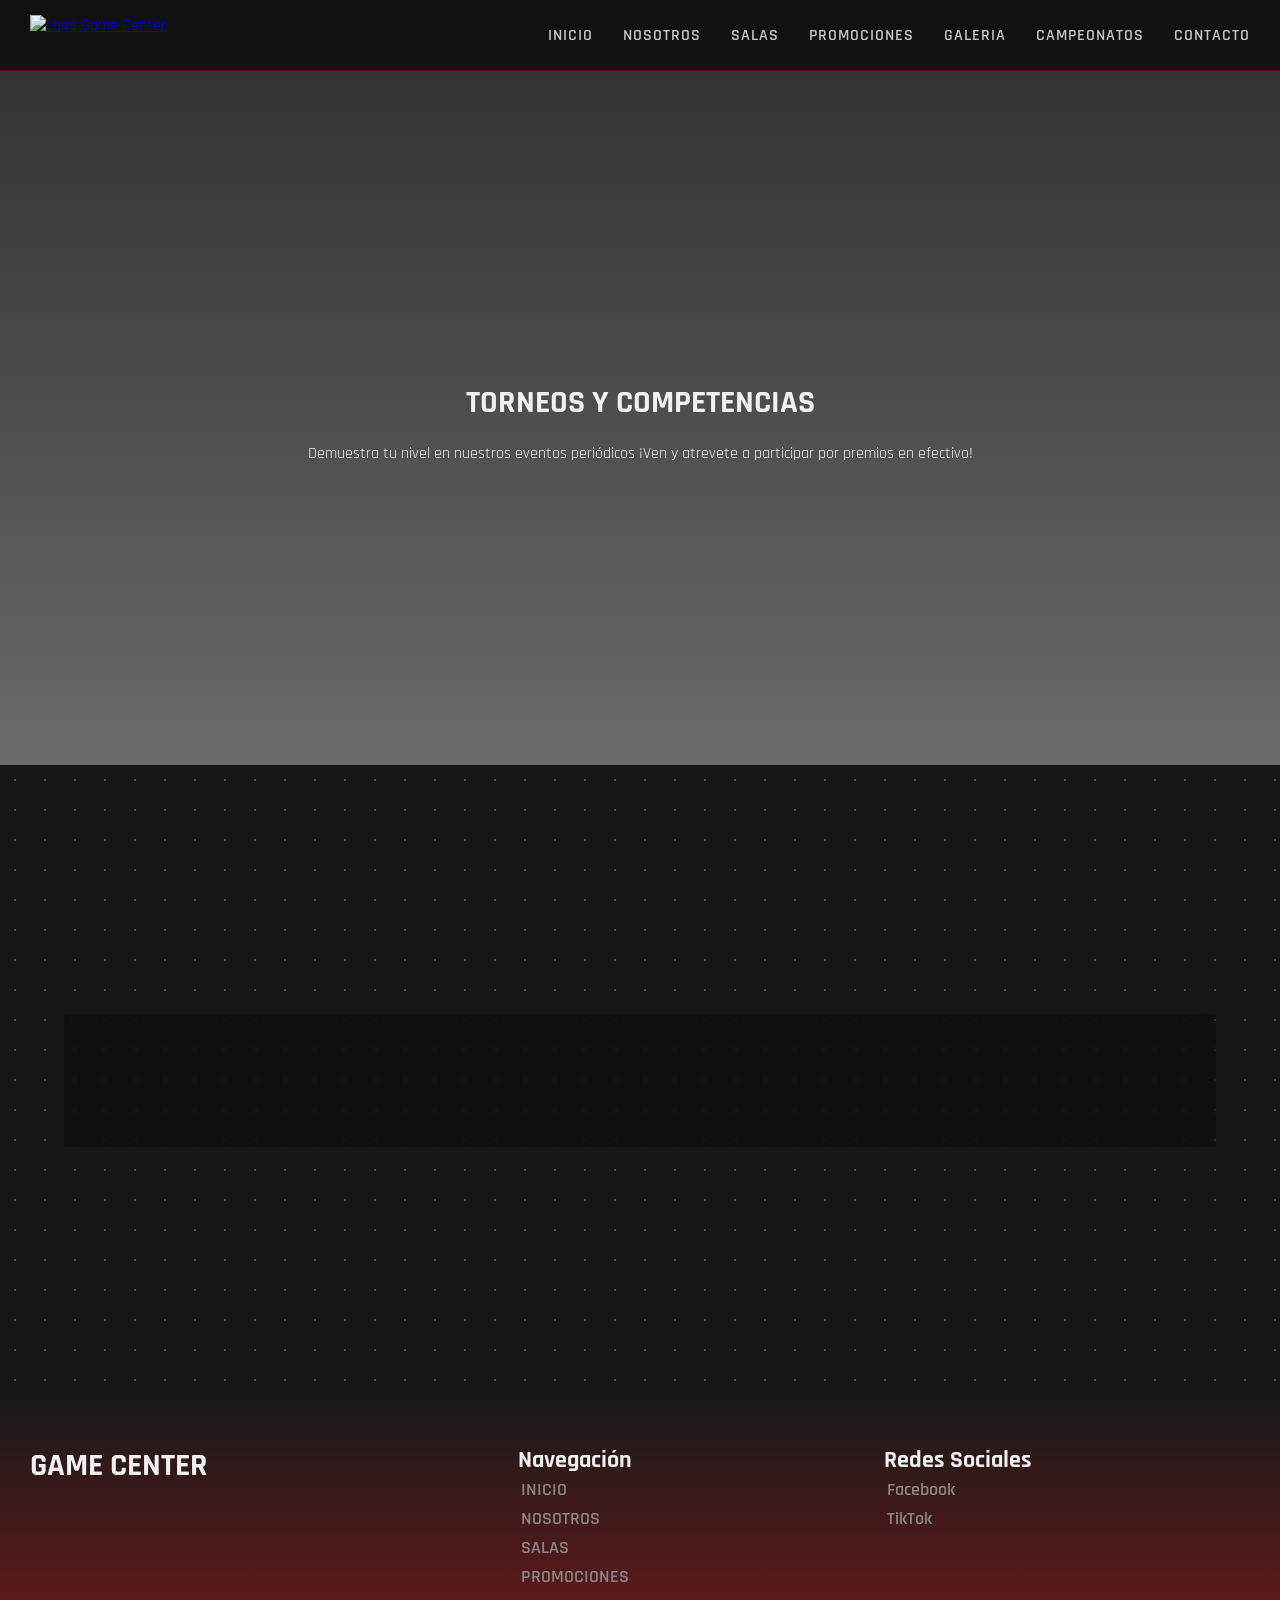
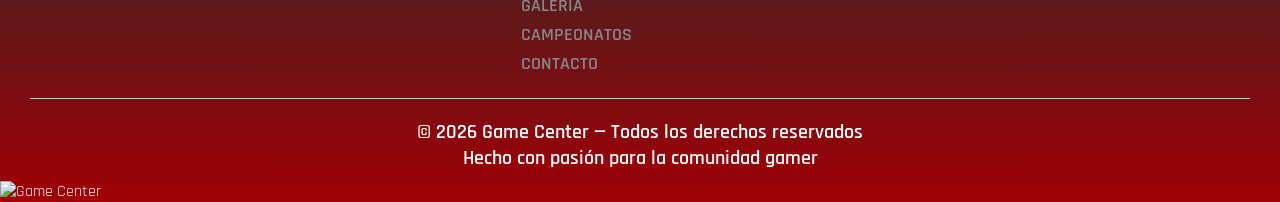
==== campeonatos.html @ 83f43927 "agregar contenido a las paginas html y ajustar estilos css" ====
<!DOCTYPE html>
<html lang="en">
<head>
    <meta charset="UTF-8">
    <meta name="viewport" content="width=device-width, initial-scale=1.0">
    <title>Campeonatos - Game Center</title>
    <link rel="stylesheet" href="assets/css/main.css">
</head>
<body>
    <header class="nav">
      <div class="nav_contenedor">
        <div class="nav_izquierda">
          <a href="/"
            ><img src="./images/svgs/logo.svg" alt="Logo Game Center"
          /></a>
        </div>
        <nav class="nav_derecha">
          <ul class="nav_contenedor_rutas">
            <li><a href="index.html">INICIO</a></li>
            <li><a href="nosotros.html">NOSOTROS</a></li>
            <li><a href="salas.html">SALAS</a></li>
            <li><a href="promociones.html">PROMOCIONES</a></li>
            <li><a href="galeria.html">GALERIA</a></li>
            <li><a href="campeonatos.html">CAMPEONATOS</a></li>
            <li><a href="contacto.html">CONTACTO</a></li>
          </ul>
        </nav>
      </div>
    </header>

    <main class="hero_1">
        <div class="hero_1_text">
            <h1>TORNEOS Y COMPETENCIAS</h1>
            <p>
              Demuestra tu nivel en nuestros eventos periódicos ¡Ven y atrevete a participar por premios en efectivo! 
            </p>
        </div>
    </main>

     <section class="hero_3">
      <div class="h3_container">
        <div class="h3_der">
          <div class="h3_der_text">
            <h1>PRÓXIMOS EVENTOS</h1>
            <span>Mantente atento a nuestras redes sociales en <strong>TikTok y Facebook</strong> para las fechas de inscripción de los torneos que se realizarán en el local o donde este participando Game Center</span>
          </div>
        </div>
      </div>
    </section>

    <!-- ═══════════ FOOTER ═══════════ -->
    <footer class="footer">
      <div class="footer_container">
        <div class="footer_top">
          <div class="footer_brand">
            <h1>GAME CENTER</h1>
            <p></p>
          </div>

          <div class="footer_nav">
            <h2>Navegación</h2>
            <div class="f_nav_rutas">
              <a href="index.html">INICIO</a>  
              <a href="nosotros.html">NOSOTROS</a>
              <a href="salas.html">SALAS</a>
              <a href="promociones.html">PROMOCIONES</a>
              <a href="galeria.html">GALERIA</a>
              <a href="campeonatos.html">CAMPEONATOS</a>
              <a href="contacto.html">CONTACTO</a>
            </div>
          </div>

          <div class="footer_social">
            <h2>Redes Sociales</h2>
            <div class="social_links">
              <a href="https://www.facebook.com/share/1PWC5sHtrt/">Facebook</a>
              <a href="https://www.tiktok.com/@gamecenterchiclayo?_r=1&_t=ZS-96dxiSJsdGP">TikTok</a>
            </div>
          </div>
        </div>

        <div class="footer_bottom">
          <p>&copy; 2026 Game Center — Todos los derechos reservados</p>
          <p>Hecho con pasión para la comunidad gamer</p>
        </div>
      </div>
      <div class="brand">
        <img src="./images/svgs/gamecenter.svg" alt="Game Center" />
      </div>
    </footer>
</body>
</html>
---- assets/css/main.css ----
@import url("https://fonts.googleapis.com/css2?family=Bebas+Neue&family=Orbitron:wght@400..900&family=Rajdhani:wght@300;400;500;600;700&display=swap");

*,
*::before,
*::after {
  margin: 0;
  padding: 0;
  box-sizing: border-box;
  font-family: "Rajdhani", sans-serif;
}

html {
  scroll-behavior: smooth !important;
}

:root {
  --red: #e8000a;
  --red-dark: #a00006;
  --red-glow: rgba(232, 0, 10, 0.55);
  --red-tint: rgba(232, 0, 10, 0.08);
  --red-border: rgba(232, 0, 10, 0.35);

  --black: #080808;
  --black-2: #0f0f0f;
  --black-3: #161616;
  --black-4: #1e1e1e;

  --gray: #282828;
  --gray-2: #3a3a3a;
  --gray-3: #505050;

  --white: #f0f0f0;
  --white-2: #c8c8c8;
  --text-muted: #888888;
  --text-dim: #555555;
}

body {
  background-image: url(../../images/bg_v1.png);
  color: var(--white);
}

.nav {
  width: 100%;
  position: fixed;
  top: 0;
  left: 0;
  z-index: 100;
  border-bottom: solid 1px var(--red-border);
  background: rgba(8, 8, 8, 0.75);
  backdrop-filter: blur(12px);
  display: flex;
  justify-content: center;

  .nav_contenedor {
    width: 100%;
    max-width: 1300px;
    margin: 0 30px;
    padding: 15px 0;
    display: flex;
    justify-content: space-between;
    align-items: center;

    .nav_izquierda {
      display: flex;
      align-items: center;
      img {
        height: 40px;
        width: auto;
        display: block;
      }
    }

    .nav_derecha {
      .nav_contenedor_rutas {
        display: flex;
        gap: 30px;
        margin: 0;
        padding: 0;
        list-style: none;

        a {
          text-decoration: none;
          color: var(--white-2);
          font-size: 16px;
          font-weight: 600;
          letter-spacing: 1px;
          position: relative;
          padding: 5px 0;
          transition: color 0.3s ease;

          &::after {
            content: "";
            position: absolute;
            bottom: 0;
            left: 0;
            height: 2px;
            background-color: var(--red);
            width: 100%;
            transform: scaleX(0);
            transform-origin: right center;
            transition: transform 0.3s ease;
          }

          &:hover,
          &:focus {
            color: var(--white);
            &::after {
              transform: scaleX(1);
              transform-origin: left center;
            }
          }
        }
      }
    }
  }
}

.footer {
  width: 100%;
  background: linear-gradient(
    180deg,
    rgba(0, 0, 0, 0.9) 0%,
    rgba(74, 0, 2, 0.9) 50%,
    rgb(160, 0, 6) 100%
  );
  position: relative;

  .footer_container {
    padding: 30px;
    margin: 0;
    position: relative;
    z-index: 5;

    .footer_top {
      display: flex;
      margin-bottom: 20px;
      margin-top: 20px;

      .footer_brand {
        width: 40%;
      }
      .footer_nav {
        width: 30%;
        .f_nav_rutas {
          display: flex;
          flex-direction: column;
        }
        .f_nav_rutas a {
          text-decoration: none;
          color: var(--text-muted);
          font-size: 18px;
          font-weight: 600;
          transition: color 0.2s ease;
          margin: 3px;
        }
        .f_nav_rutas a:hover {
          color: var(--white-2);
        }
      }

      .footer_social {
        width: 30%;
        .social_links {
          display: flex;
          flex-direction: column;
        }
        .social_links a {
          text-decoration: none;
          color: var(--text-muted);
          font-size: 18px;
          font-weight: 600;
          transition: color 0.2s ease;
          margin: 3px;
        }
        .social_links a:hover {
          color: var(--white-2);
        }
      }
    }

    .footer_bottom {
      border-top: solid 1px var(--white-2);
      padding-top: 20px;
      text-align: center;
      font-weight: 600;
      font-size: 20px;
      color: #ffffff;
    }
  }
  .brand {
    width: 100%;
    overflow: hidden;
    position: relative;
    z-index: 1;
    margin-top: -20px;

    img {
      width: 100%;
      height: auto;
      display: block;
    }
  }
}

.hero_1 {
  height: 85vh;
  width: 100%;
  background-image: url(../../images/fondo_v1.webp);
  background-size: cover;
  background-repeat: no-repeat;
  background-position: center;
  position: relative;
  display: flex;
  justify-content: center;
  align-items: center;
  padding-top: 80px;

  .hero_1_text {
    width: 100%;
    max-width: 850px;
    padding: 0 24px;
    display: flex;
    flex-direction: column;
    justify-content: center;
    align-items: center;
    text-align: center;
    gap: 20px;

    .h_t_intro {
      font-family: "Orbitron", sans-serif;
      font-size: 3.8rem;
      color: var(--white);
      margin: 0;
      text-transform: uppercase;
      font-weight: 900;
      letter-spacing: -1px;
      line-height: 1.1;
      text-shadow: 0 0 20px var(--red-glow);
    }

    .h_sub_intro {
      font-size: 1.35rem;
      color: var(--white-2);
      max-width: 680px;
      line-height: 1.6;
      font-weight: 400;
    }
  }
}

.hero_1::after {
  content: "";
  position: absolute;
  top: 0;
  left: 0;
  width: 100%;
  height: 100%;
  background: linear-gradient(
    180deg,
    rgba(8, 8, 8, 0.85) 0%,
    rgba(8, 8, 8, 0.7) 60%,
    rgba(8, 8, 8, 0.6) 100%
  );
  z-index: 1;
}

.hero_1 > * {
  position: relative;
  z-index: 2;
}

.hero_2 {
  height: 15vh;
  min-height: 100px;
  overflow: hidden;
  background-color: var(--black-2);
  display: flex;
  align-items: center;

  .h_2_carrusel {
    overflow: hidden;
    width: 100%;
    position: relative;
    display: flex;
    .carrusel_track {
      display: flex;
      align-items: center;
      width: max-content;
      gap: 60px;
      padding-right: 60px;
      animation: carruselInfinito 15s linear infinite;
    }
    img {
      height: 80px;
      width: auto;
      display: block;
    }

    .carrusel_texto {
      font-family: "Orbitron", sans-serif;
      font-size: 1.8rem;
      font-weight: 900;
      color: var(--white);
      letter-spacing: 2px;
      text-shadow: 0 0 10px rgba(255, 255, 255, 0.2);
    }
  }
}
/* ═══════════ ANIMACIÓN DEL BUCLE ═══════════ */
@keyframes carruselInfinito {
  0% {
    transform: translateX(0);
  }
  100% {
    transform: translateX(-50%);
  }
}

.hero_3 {
  height: 70vh;
  background-color: var(--black-3);
  background-image: radial-gradient(var(--gray-3) 1px, transparent 1px);
  background-size: 30px 30px;
  position: relative;
  overflow: hidden;
  display: flex;
  align-items: center;
  justify-content: center;
  .h3_container {
    border-radius: 15px;
    background-color: rgba(0, 0, 0, 0.3);
    backdrop-filter: blur(2px);
    width: 90%;
    margin: 20px;
    display: flex;
    padding: 15px;
    gap: 35px;
    transition: all .35s ease;
    .h3_izq {
      display: flex;
      width: 65%;
      align-items: center;
    }
    .h3_izq img {
      width: 100%;
      height: auto;
      display: block;
      border-radius: 15px;
    }
    
    .h3_der {
      display: flex;
      width: 70%;
      text-align: start;
      align-items: center;
      justify-content: center;
    }
    .h3_der h1 {
      font-size: 2.5em;
    }
    .h3_der span {
      font-size: 1.25em;
    }
  }
  .h3_container:hover {
    box-shadow:
      0 0 15px var(--red-glow),
      0 0 35px rgba(232, 0, 10, 0.25),
      0 10px 30px rgba(0, 0, 0, 0.45);

    transform: translateY(-4px);
    transition: all 0.35s ease;
  }
}
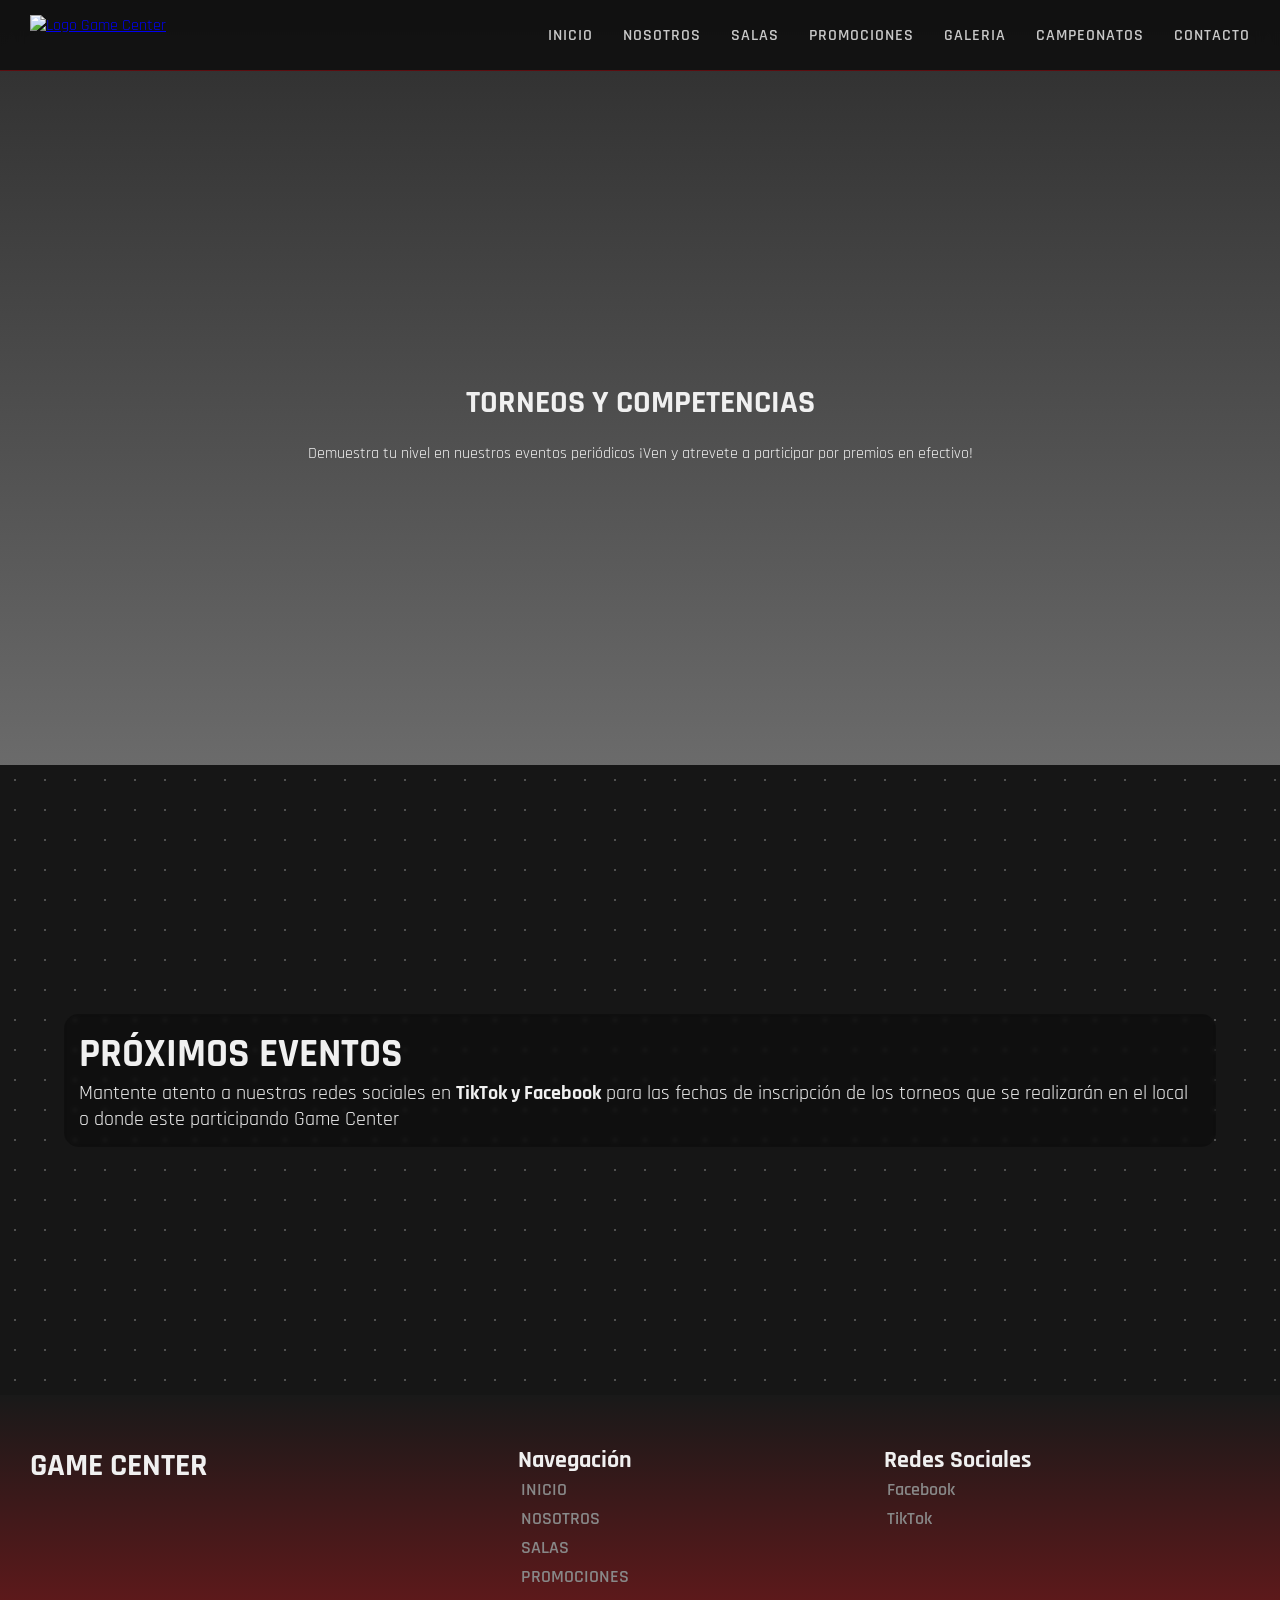
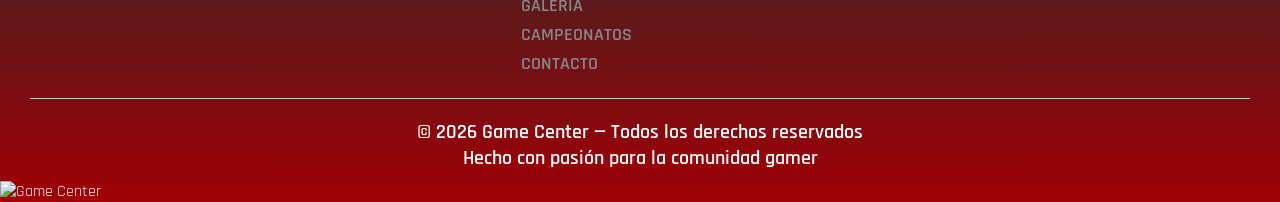
==== commit 119768fb: "implementación de menú responsive y agregar información en contacto.html" ====
--- a/campeonatos.html
+++ b/campeonatos.html
@@ -1,10 +1,13 @@
 <!DOCTYPE html>
 <html lang="en">
 <head>
-    <meta charset="UTF-8">
-    <meta name="viewport" content="width=device-width, initial-scale=1.0">
-    <title>Campeonatos - Game Center</title>
-    <link rel="stylesheet" href="assets/css/main.css">
+    <meta charset="UTF-8" />
+    <meta name="viewport" content="width=device-width, initial-scale=1.0" />
+    <link rel="stylesheet" href="./assets/css/main.css" />
+    <script src="assets/css/agrupamiento.js" defer></script>
+    <title>Campeonatos - GameCenter</title>
+    <link rel="stylesheet" href="https://cdnjs.cloudflare.com/ajax/libs/font-awesome/6.5.2/css/all.min.css">
+
 </head>
 <body>
     <header class="nav">
@@ -15,6 +18,9 @@
           /></a>
         </div>
         <nav class="nav_derecha">
+          <div class="menu_toggle">
+            <i class="fa-solid fa-bars"></i>
+          </div>
           <ul class="nav_contenedor_rutas">
             <li><a href="index.html">INICIO</a></li>
             <li><a href="nosotros.html">NOSOTROS</a></li>
--- a/assets/css/main.css
+++ b/assets/css/main.css
@@ -318,13 +318,12 @@
 }
 
 .hero_3 {
-  height: 70vh;
+  height: auto;
   background-color: var(--black-3);
   background-image: radial-gradient(var(--gray-3) 1px, transparent 1px);
   background-size: 30px 30px;
   position: relative;
   overflow: hidden;
-  display: flex;
   align-items: center;
   justify-content: center;
   .h3_container {
@@ -351,7 +350,7 @@
     
     .h3_der {
       display: flex;
-      width: 70%;
+      width: 45%;
       text-align: start;
       align-items: center;
       justify-content: center;
@@ -373,3 +372,252 @@
     transition: all 0.35s ease;
   }
 }
+
+
+/* ═══════════ RESPONSIVIDAD ═══════════ */
+
+/* BOTON HAMBURGUESA */
+.menu_toggle {
+  display: none;
+  font-size: 2rem;
+  cursor: pointer;
+  color: white;
+}
+
+/* RESPONSIVE NAVBAR */
+@media (max-width: 768px) {
+
+  .menu_toggle {
+    display: block;
+  }
+
+  .nav .nav_contenedor {
+    flex-direction: row;
+    align-items: center;
+    justify-content: space-between;
+    margin: 0 16px;
+    padding: 12px 0;
+  }
+
+  .nav .nav_contenedor .nav_derecha {
+    position: relative;
+  }
+
+  .nav .nav_contenedor .nav_derecha .nav_contenedor_rutas {
+    position: absolute;
+    top: 60px;
+    right: 0;
+
+    background-color: #111;
+
+    flex-direction: column;
+    align-items: flex-start;
+
+    width: 220px;
+
+    padding: 20px;
+
+    border-radius: 10px;
+
+    box-shadow: 0 0 15px rgba(0,0,0,.4);
+
+    display: none !important;
+
+    z-index: 999;
+  }
+
+  .nav .nav_contenedor .nav_derecha .nav_contenedor_rutas.active {
+    display: flex !important;
+  }
+
+  .nav .nav_contenedor .nav_derecha .nav_contenedor_rutas li {
+    list-style: none;
+    width: 100%;
+  }
+
+  .nav .nav_contenedor .nav_derecha .nav_contenedor_rutas a {
+    width: 100%;
+    display: block;
+    padding: 10px 0;
+  }
+}
+
+/* HERO 1 */
+.hero_1 {
+  @media (max-width: 768px) {
+    height: auto;
+    min-height: 65vh;
+    padding: 140px 20px 60px;
+  }
+
+  @media (max-width: 480px) {
+    padding: 130px 16px 50px;
+  }
+}
+
+.hero_1 .hero_1_text {
+  word-break: break-word;
+  overflow-wrap: break-word;
+}
+
+.hero_1 .hero_1_text .h_t_intro {
+  @media (max-width: 1024px) {
+    font-size: 3rem;
+  }
+
+  @media (max-width: 768px) {
+    font-size: 2.2rem;
+    letter-spacing: 0;
+  }
+
+  @media (max-width: 480px) {
+    font-size: 1.75rem;
+    line-height: 1.15;
+  }
+}
+
+.hero_1 .hero_1_text .h_sub_intro {
+  @media (max-width: 768px) {
+    font-size: 1.1rem;
+  }
+
+  @media (max-width: 480px) {
+    font-size: 0.95rem;
+  }
+}
+
+/* HERO 2 */
+@media (max-width: 480px) {
+  .hero_2 {
+    height: 55px;
+  }
+
+  .hero_2 .h_2_carrusel img {
+    height: 50px;
+  }
+
+  .hero_2 .h_2_carrusel .carrusel_texto {
+    font-size: 1.2rem;
+  }
+}
+
+/* HERO 3 */
+.hero_3 {
+  min-height: 70vh;
+  height: auto;
+  overflow: visible;
+  overflow-x: hidden;
+
+  display: flex;
+  flex-direction: column;
+  align-items: center;
+
+  padding: 60px 0;
+}
+
+.hero_3 .h3_container {
+  box-sizing: border-box;
+
+  display: flex;
+  gap: 35px;
+
+  width: 90%;
+}
+
+@media (max-width: 1024px) {
+  .hero_3 .h3_container {
+    width: 95%;
+    gap: 24px;
+  }
+}
+
+@media (max-width: 768px) {
+  .hero_3 .h3_container {
+    flex-direction: column;
+
+    width: calc(100% - 32px);
+
+    margin: 16px;
+
+    padding: 14px;
+  }
+}
+
+@media (max-width: 480px) {
+  .hero_3 .h3_container {
+    width: calc(100% - 24px);
+
+    margin: 12px;
+
+    padding: 12px;
+
+    gap: 12px;
+  }
+}
+
+.hero_3 .h3_izq,
+.hero_3 .h3_der {
+  flex: 1;
+}
+
+@media (max-width: 768px) {
+  .hero_3 .h3_izq,
+  .hero_3 .h3_der {
+    width: 100%;
+  }
+
+  .hero_3 .h3_der {
+    text-align: center;
+  }
+}
+
+.hero_3 .h3_der h1 {
+  @media (max-width: 1024px) {
+    font-size: 2rem;
+  }
+
+  @media (max-width: 768px) {
+    font-size: 1.8rem;
+  }
+
+  @media (max-width: 480px) {
+    font-size: 1.4rem;
+    line-height: 1.2;
+  }
+}
+
+.hero_3 .h3_der span {
+  @media (max-width: 480px) {
+    font-size: 0.95rem;
+  }
+}
+
+/* FOOTER */
+@media (max-width: 480px) {
+  .footer .footer_container {
+    padding: 20px 16px;
+  }
+}
+
+@media (max-width: 768px) {
+  .footer .footer_container .footer_top {
+    flex-direction: column;
+    gap: 20px;
+  }
+
+  .footer .footer_container .footer_top .footer_brand,
+  .footer .footer_container .footer_top .footer_nav,
+  .footer .footer_container .footer_top .footer_social {
+    width: 100%;
+  }
+
+  .footer .footer_container .footer_bottom {
+    font-size: 16px;
+  }
+}
+
+@media (max-width: 480px) {
+  .footer .footer_container .footer_bottom {
+    font-size: 13px;
+  }
+}
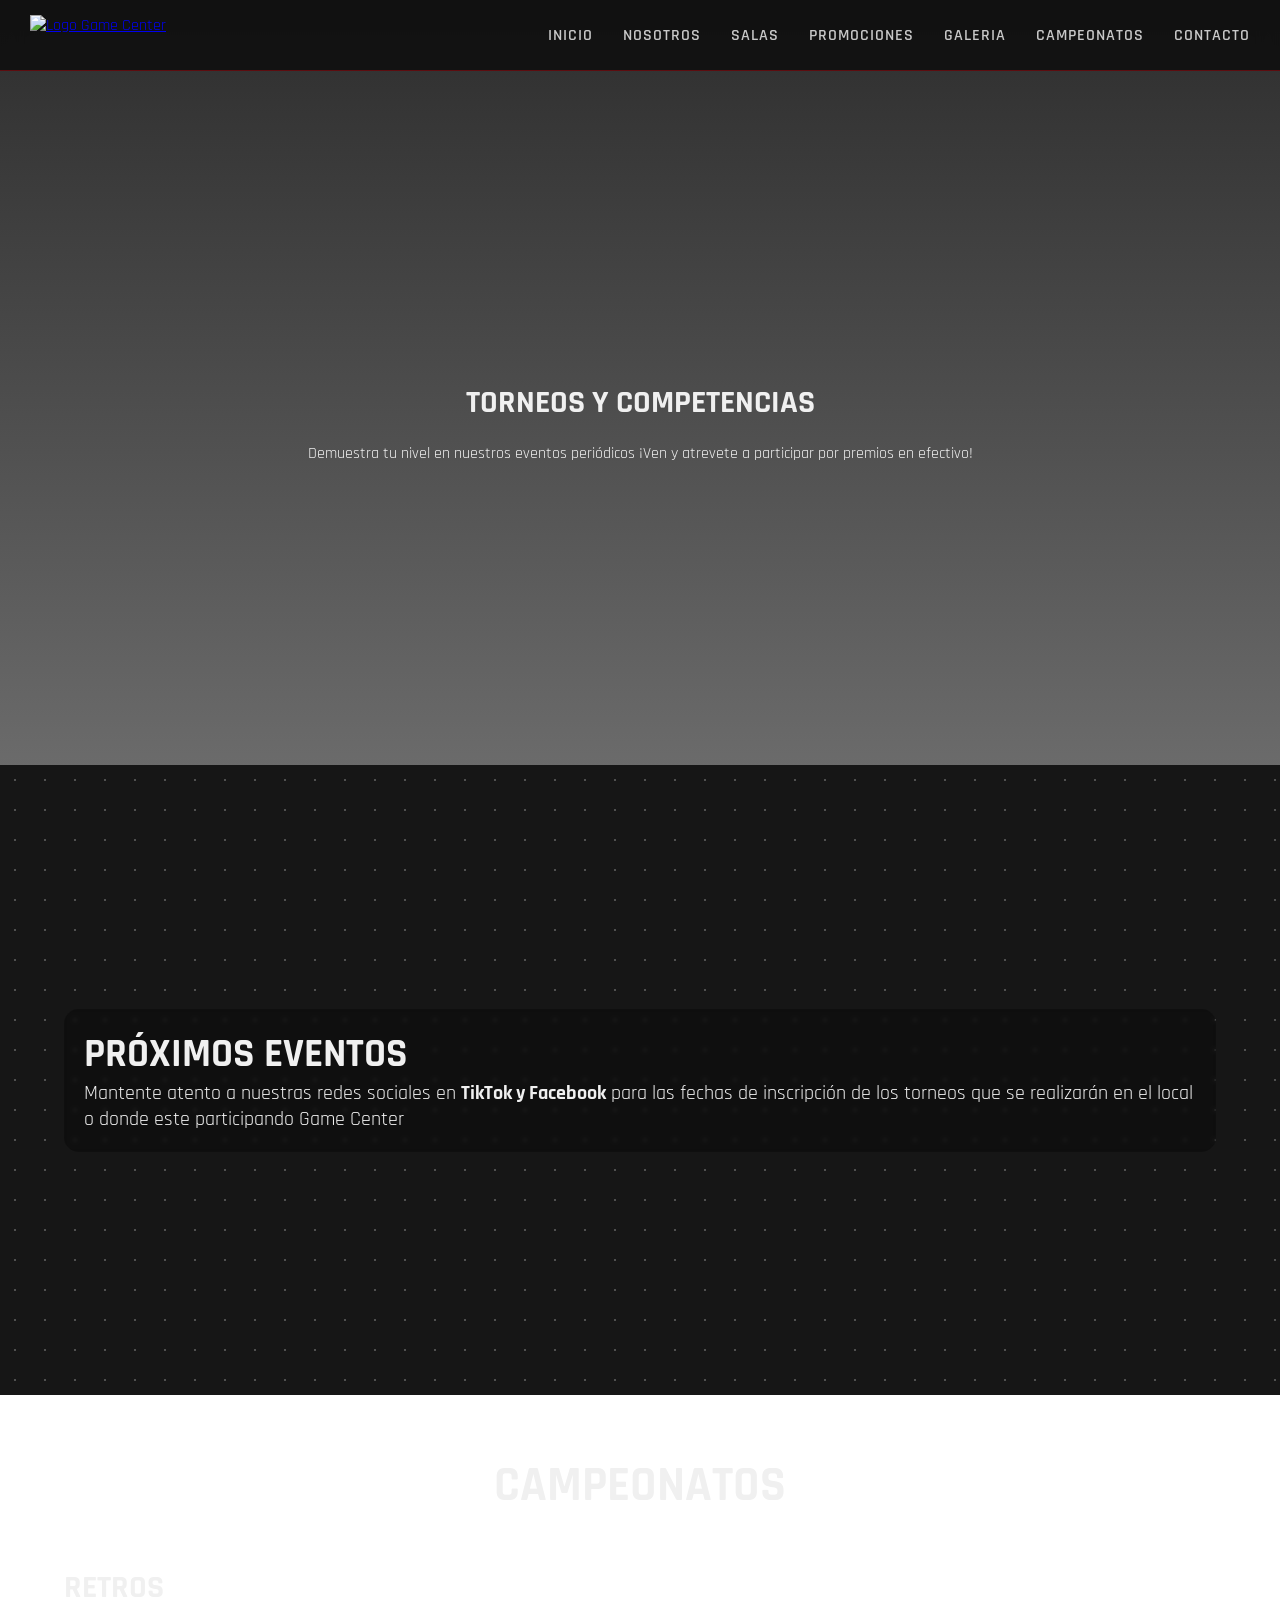
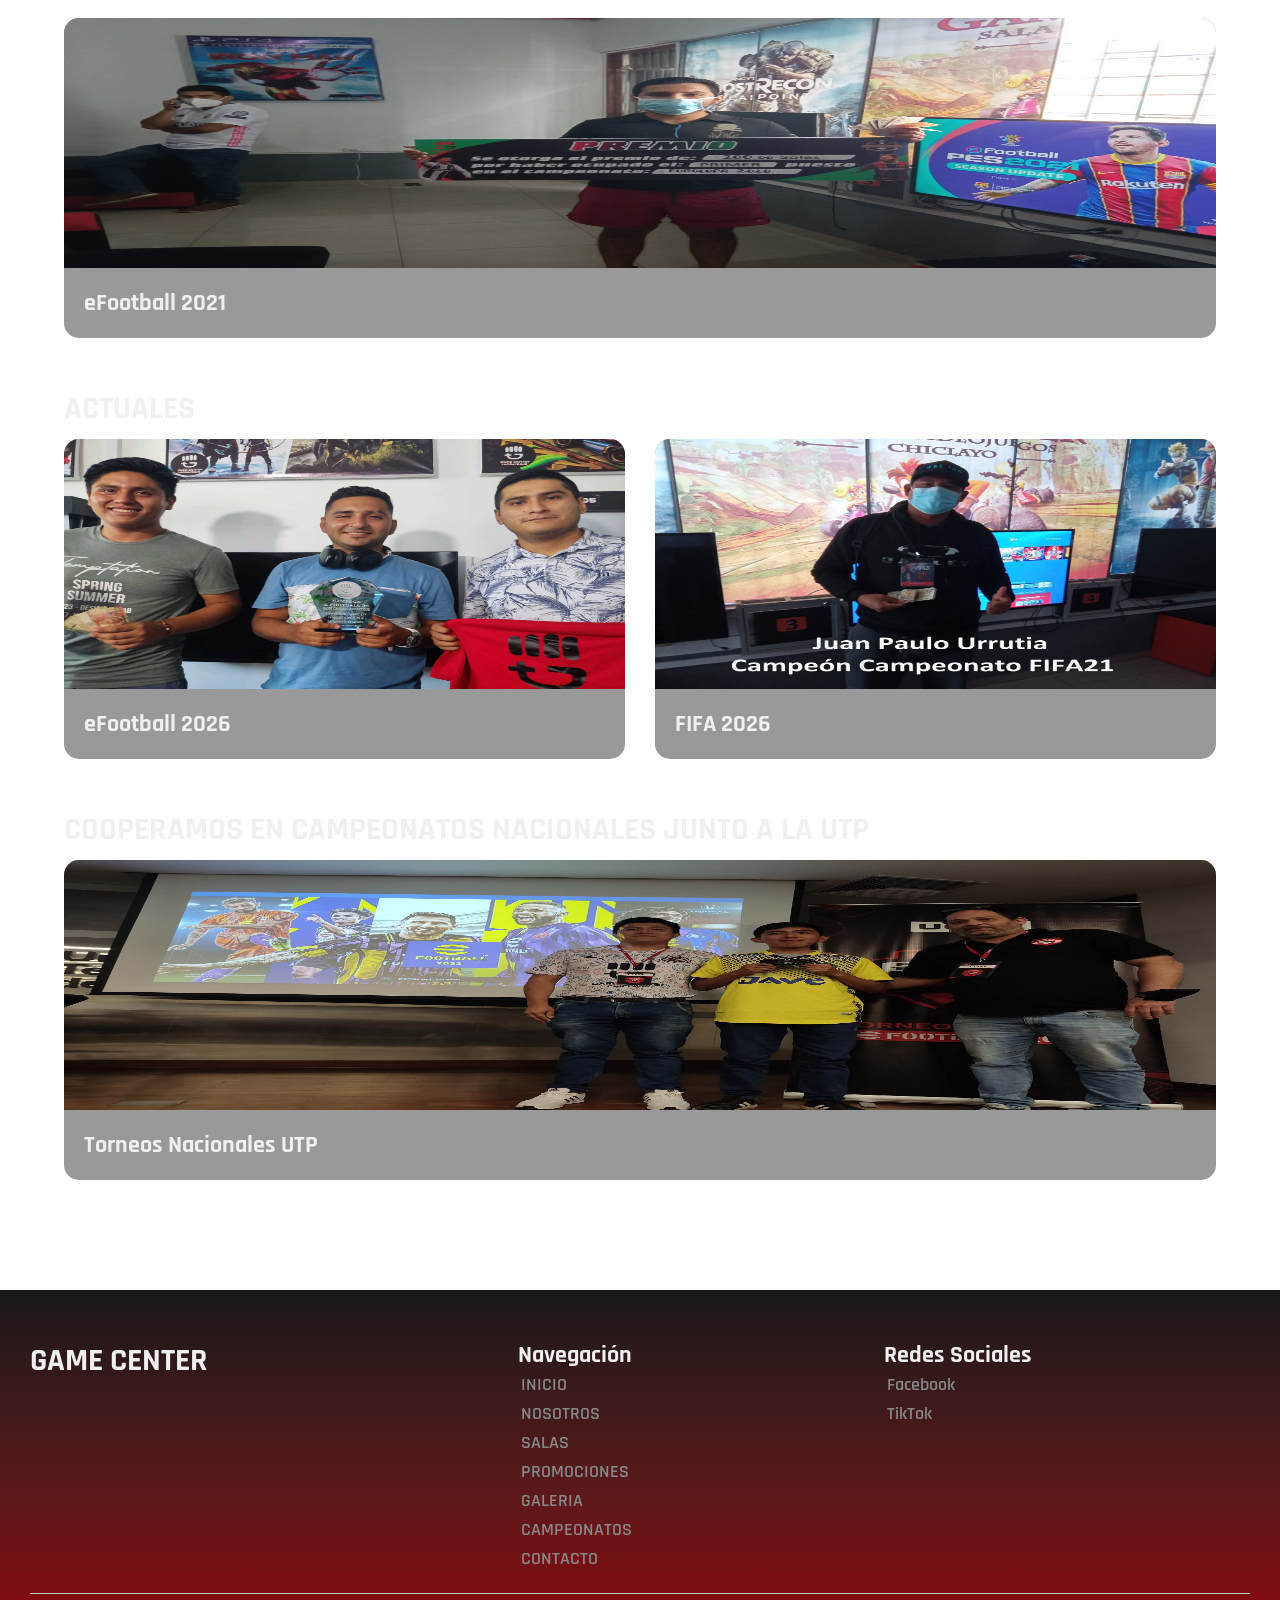
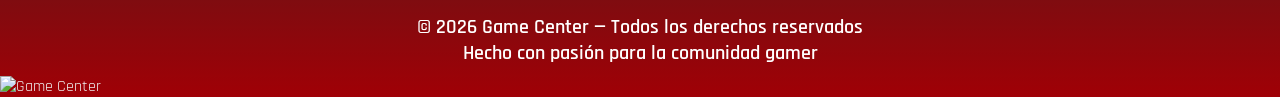
==== commit d15ab561: "agregar imgs de campeonatos y darle estilo" ====
--- a/campeonatos.html
+++ b/campeonatos.html
@@ -1,98 +1,141 @@
 <!DOCTYPE html>
 <html lang="en">
+
 <head>
-    <meta charset="UTF-8" />
-    <meta name="viewport" content="width=device-width, initial-scale=1.0" />
-    <link rel="stylesheet" href="./assets/css/main.css" />
-    <script src="assets/css/agrupamiento.js" defer></script>
-    <title>Campeonatos - GameCenter</title>
-    <link rel="stylesheet" href="https://cdnjs.cloudflare.com/ajax/libs/font-awesome/6.5.2/css/all.min.css">
+  <meta charset="UTF-8" />
+  <meta name="viewport" content="width=device-width, initial-scale=1.0" />
+  <link rel="stylesheet" href="./assets/css/main.css" />
+  <link rel="stylesheet" href="assets/css/campeonatos.css">
+  <script src="assets/css/js/agrupamiento.js" defer></script>
+  <title>Campeonatos - GameCenter</title>
+  <link rel="stylesheet" href="https://cdnjs.cloudflare.com/ajax/libs/font-awesome/7.0.1/css/all.min.css">
 
 </head>
+
 <body>
-    <header class="nav">
-      <div class="nav_contenedor">
-        <div class="nav_izquierda">
-          <a href="/"
-            ><img src="./images/svgs/logo.svg" alt="Logo Game Center"
-          /></a>
+  <header class="nav">
+    <div class="nav_contenedor">
+      <div class="nav_izquierda">
+        <a href="/"><img src="./images/svgs/logo.svg" alt="Logo Game Center" /></a>
+      </div>
+      <nav class="nav_derecha">
+        <div class="menu_toggle">
+          <i class="fa-solid fa-bars"></i>
         </div>
-        <nav class="nav_derecha">
-          <div class="menu_toggle">
-            <i class="fa-solid fa-bars"></i>
+        <ul class="nav_contenedor_rutas">
+          <li><a href="index.html">INICIO</a></li>
+          <li><a href="nosotros.html">NOSOTROS</a></li>
+          <li><a href="salas.html">SALAS</a></li>
+          <li><a href="promociones.html">PROMOCIONES</a></li>
+          <li><a href="galeria.html">GALERIA</a></li>
+          <li><a href="campeonatos.html">CAMPEONATOS</a></li>
+          <li><a href="contacto.html">CONTACTO</a></li>
+        </ul>
+      </nav>
+    </div>
+  </header>
+
+  <main class="hero_1">
+    <div class="hero_1_text">
+      <h1>TORNEOS Y COMPETENCIAS</h1>
+      <p>
+        Demuestra tu nivel en nuestros eventos periódicos ¡Ven y atrevete a participar por premios en efectivo!
+      </p>
+    </div>
+  </main>
+
+  <section class="hero_3">
+    <div class="h3_container">
+      <div class="h3_der">
+        <div class="h3_der_text">
+          <h1>PRÓXIMOS EVENTOS</h1>
+          <span>Mantente atento a nuestras redes sociales en <strong>TikTok y Facebook</strong> para las fechas de
+            inscripción de los torneos que se realizarán en el local o donde este participando Game Center</span>
+        </div>
+      </div>
+    </div>
+  </section>
+
+  <section class="campeonatos">
+    <h1 class="camp_titulo">CAMPEONATOS</h1>
+    <div class="camp_categoria">
+      <h2>RETROS</h2>
+      <div class="camp_cards">
+        <div class="camp_card">
+          <img src="./images/campeonatos/1conE21.jpg" alt="eFootball 2021">
+          <h3>eFootball 2021</h3>
+        </div>
+      </div>
+    </div>
+
+    <div class="camp_categoria">
+      <h2>ACTUALES</h2>
+      <div class="camp_cards">
+        <div class="camp_card">
+          <img src="./images/campeonatos/1conE26.jpg" alt="eFootball 2026">
+          <h3>eFootball 2026</h3>
+        </div>
+        <div class="camp_card">
+          <img src="./images/campeonatos/1conFIFA.jpg" alt="FIFA">
+          <h3>FIFA 2026</h3>
+        </div>
+      </div>
+    </div>
+
+    <div class="camp_categoria">
+      <h2>COOPERAMOS EN CAMPEONATOS NACIONALES JUNTO A LA UTP</h2>
+      <div class="camp_cards">
+        <div class="camp_card">
+          <img src="./images/campeonatos/2conUTP.jpg" alt="Campeonato UTP">
+          <h3>Torneos Nacionales UTP</h3>
+        </div>
+      </div>
+    </div>
+
+  </section>
+
+
+
+  <!-- ═══════════ FOOTER ═══════════ -->
+  <footer class="footer">
+    <div class="footer_container">
+      <div class="footer_top">
+        <div class="footer_brand">
+          <h1>GAME CENTER</h1>
+          <p></p>
+        </div>
+
+        <div class="footer_nav">
+          <h2>Navegación</h2>
+          <div class="f_nav_rutas">
+            <a href="index.html">INICIO</a>
+            <a href="nosotros.html">NOSOTROS</a>
+            <a href="salas.html">SALAS</a>
+            <a href="promociones.html">PROMOCIONES</a>
+            <a href="galeria.html">GALERIA</a>
+            <a href="campeonatos.html">CAMPEONATOS</a>
+            <a href="contacto.html">CONTACTO</a>
           </div>
-          <ul class="nav_contenedor_rutas">
-            <li><a href="index.html">INICIO</a></li>
-            <li><a href="nosotros.html">NOSOTROS</a></li>
-            <li><a href="salas.html">SALAS</a></li>
-            <li><a href="promociones.html">PROMOCIONES</a></li>
-            <li><a href="galeria.html">GALERIA</a></li>
-            <li><a href="campeonatos.html">CAMPEONATOS</a></li>
-            <li><a href="contacto.html">CONTACTO</a></li>
-          </ul>
-        </nav>
-      </div>
-    </header>
+        </div>
 
-    <main class="hero_1">
-        <div class="hero_1_text">
-            <h1>TORNEOS Y COMPETENCIAS</h1>
-            <p>
-              Demuestra tu nivel en nuestros eventos periódicos ¡Ven y atrevete a participar por premios en efectivo! 
-            </p>
-        </div>
-    </main>
-
-     <section class="hero_3">
-      <div class="h3_container">
-        <div class="h3_der">
-          <div class="h3_der_text">
-            <h1>PRÓXIMOS EVENTOS</h1>
-            <span>Mantente atento a nuestras redes sociales en <strong>TikTok y Facebook</strong> para las fechas de inscripción de los torneos que se realizarán en el local o donde este participando Game Center</span>
+        <div class="footer_social">
+          <h2>Redes Sociales</h2>
+          <div class="social_links">
+            <a href="https://www.facebook.com/share/1PWC5sHtrt/">Facebook</a>
+            <a href="https://www.tiktok.com/@gamecenterchiclayo?_r=1&_t=ZS-96dxiSJsdGP">TikTok</a>
           </div>
         </div>
       </div>
-    </section>
 
-    <!-- ═══════════ FOOTER ═══════════ -->
-    <footer class="footer">
-      <div class="footer_container">
-        <div class="footer_top">
-          <div class="footer_brand">
-            <h1>GAME CENTER</h1>
-            <p></p>
-          </div>
+      <div class="footer_bottom">
+        <p>&copy; 2026 Game Center — Todos los derechos reservados</p>
+        <p>Hecho con pasión para la comunidad gamer</p>
+      </div>
+    </div>
+    <div class="brand">
+      <img src="./images/svgs/gamecenter.svg" alt="Game Center" />
+    </div>
+  </footer>
+</body>
 
-          <div class="footer_nav">
-            <h2>Navegación</h2>
-            <div class="f_nav_rutas">
-              <a href="index.html">INICIO</a>  
-              <a href="nosotros.html">NOSOTROS</a>
-              <a href="salas.html">SALAS</a>
-              <a href="promociones.html">PROMOCIONES</a>
-              <a href="galeria.html">GALERIA</a>
-              <a href="campeonatos.html">CAMPEONATOS</a>
-              <a href="contacto.html">CONTACTO</a>
-            </div>
-          </div>
-
-          <div class="footer_social">
-            <h2>Redes Sociales</h2>
-            <div class="social_links">
-              <a href="https://www.facebook.com/share/1PWC5sHtrt/">Facebook</a>
-              <a href="https://www.tiktok.com/@gamecenterchiclayo?_r=1&_t=ZS-96dxiSJsdGP">TikTok</a>
-            </div>
-          </div>
-        </div>
-
-        <div class="footer_bottom">
-          <p>&copy; 2026 Game Center — Todos los derechos reservados</p>
-          <p>Hecho con pasión para la comunidad gamer</p>
-        </div>
-      </div>
-      <div class="brand">
-        <img src="./images/svgs/gamecenter.svg" alt="Game Center" />
-      </div>
-    </footer>
-</body>
 </html>
--- a/assets/css/main.css
+++ b/assets/css/main.css
@@ -318,12 +318,13 @@
 }
 
 .hero_3 {
-  height: auto;
+  height: 70vh;
   background-color: var(--black-3);
   background-image: radial-gradient(var(--gray-3) 1px, transparent 1px);
   background-size: 30px 30px;
   position: relative;
   overflow: hidden;
+  display: flex;
   align-items: center;
   justify-content: center;
   .h3_container {
@@ -350,7 +351,8 @@
     
     .h3_der {
       display: flex;
-      width: 45%;
+      width: 35%;
+      width: 70%;
       text-align: start;
       align-items: center;
       justify-content: center;
@@ -505,11 +507,12 @@
 .hero_3 {
   min-height: 70vh;
   height: auto;
+
   overflow: visible;
   overflow-x: hidden;
 
   display: flex;
-  flex-direction: column;
+  justify-content: center;
   align-items: center;
 
   padding: 60px 0;
@@ -518,20 +521,44 @@
 .hero_3 .h3_container {
   box-sizing: border-box;
 
+  width: 90%;
+
   display: flex;
+  align-items: center;
+
   gap: 35px;
 
-  width: 90%;
+  padding: 20px;
+}
+
+.hero_3 .h3_izq,
+.hero_3 .h3_der {
+  flex: 1;
+}
+
+.hero_3 .h3_der {
+  display: flex;
+  align-items: center;
+}
+
+.hero_3 .h3_der_text {
+  width: 100%;
 }
 
 @media (max-width: 1024px) {
+
   .hero_3 .h3_container {
     width: 95%;
     gap: 24px;
   }
+
+  .hero_3 .h3_der h1 {
+    font-size: 2rem;
+  }
 }
 
 @media (max-width: 768px) {
+
   .hero_3 .h3_container {
     flex-direction: column;
 
@@ -539,11 +566,31 @@
 
     margin: 16px;
 
-    padding: 14px;
+    padding: 16px;
+  }
+
+  .hero_3 .h3_izq,
+  .hero_3 .h3_der {
+    width: 100%;
+  }
+
+  .hero_3 .h3_der {
+    text-align: center;
+    justify-content: center;
+  }
+
+  .hero_3 .h3_der h1 {
+    font-size: 1.8rem;
+  }
+
+  .hero_3 .h3_der span {
+    font-size: 1rem;
+    line-height: 1.5;
   }
 }
 
 @media (max-width: 480px) {
+
   .hero_3 .h3_container {
     width: calc(100% - 24px);
 
@@ -553,41 +600,13 @@
 
     gap: 12px;
   }
-}
-
-.hero_3 .h3_izq,
-.hero_3 .h3_der {
-  flex: 1;
-}
-
-@media (max-width: 768px) {
-  .hero_3 .h3_izq,
-  .hero_3 .h3_der {
-    width: 100%;
-  }
-
-  .hero_3 .h3_der {
-    text-align: center;
-  }
-}
-
-.hero_3 .h3_der h1 {
-  @media (max-width: 1024px) {
-    font-size: 2rem;
-  }
-
-  @media (max-width: 768px) {
-    font-size: 1.8rem;
-  }
-
-  @media (max-width: 480px) {
+
+  .hero_3 .h3_der h1 {
     font-size: 1.4rem;
     line-height: 1.2;
   }
-}
-
-.hero_3 .h3_der span {
-  @media (max-width: 480px) {
+
+  .hero_3 .h3_der span {
     font-size: 0.95rem;
   }
 }
--- a/assets/css/campeonatos.css
+++ b/assets/css/campeonatos.css
@@ -0,0 +1,107 @@
+/* CAMPEONATOS */
+
+.campeonatos {
+  width: 100%;
+  padding: 60px 0;
+}
+
+.camp_titulo {
+  text-align: center;
+  font-size: 3rem;
+  margin-bottom: 50px;
+}
+
+.camp_categoria {
+  width: 90%;
+  margin: 0 auto 50px auto;
+}
+
+.camp_categoria h2 {
+  font-size: 2rem;
+  margin-bottom: 10px;
+  margin-top: 50px;
+}
+
+.camp_cards {
+  display: flex;
+  gap: 30px;
+  flex-wrap: wrap;
+}
+
+.camp_card {
+  flex: 1 1 300px;
+
+  background-color: rgba(0,0,0,.4);
+
+  border-radius: 15px;
+
+  overflow: hidden;
+
+  transition: .3s ease;
+
+  display: flex;
+  flex-direction: column;
+}
+
+.camp_card:hover {
+  transform: translateY(-5px);
+
+  box-shadow:
+    0 0 15px var(--red-glow),
+    0 0 35px rgba(232,0,10,.25);
+}
+
+.camp_card img {
+  width: 100%;
+  height: 250px;
+  display: block;
+}
+
+.camp_card h3 {
+  padding: 20px;
+  font-size: 1.5rem;
+}
+
+/* RESPONSIVE */
+
+@media (max-width: 768px) {
+
+  .camp_titulo {
+    font-size: 2.3rem;
+  }
+
+  .camp_categoria h2 {
+    font-size: 1.5rem;
+  }
+
+  .camp_cards {
+    flex-direction: column;
+  }
+
+  .camp_card img {
+    height: 250px;
+  }
+}
+
+@media (max-width: 480px) {
+
+  .camp_titulo {
+    font-size: 1.8rem;
+  }
+
+  .camp_categoria {
+    width: calc(100% - 24px);
+  }
+
+  .camp_categoria h2 {
+    font-size: 1.2rem;
+  }
+
+  .camp_card h3 {
+    font-size: 1.1rem;
+  }
+
+  .camp_card img {
+    height: 180px;
+  }
+}
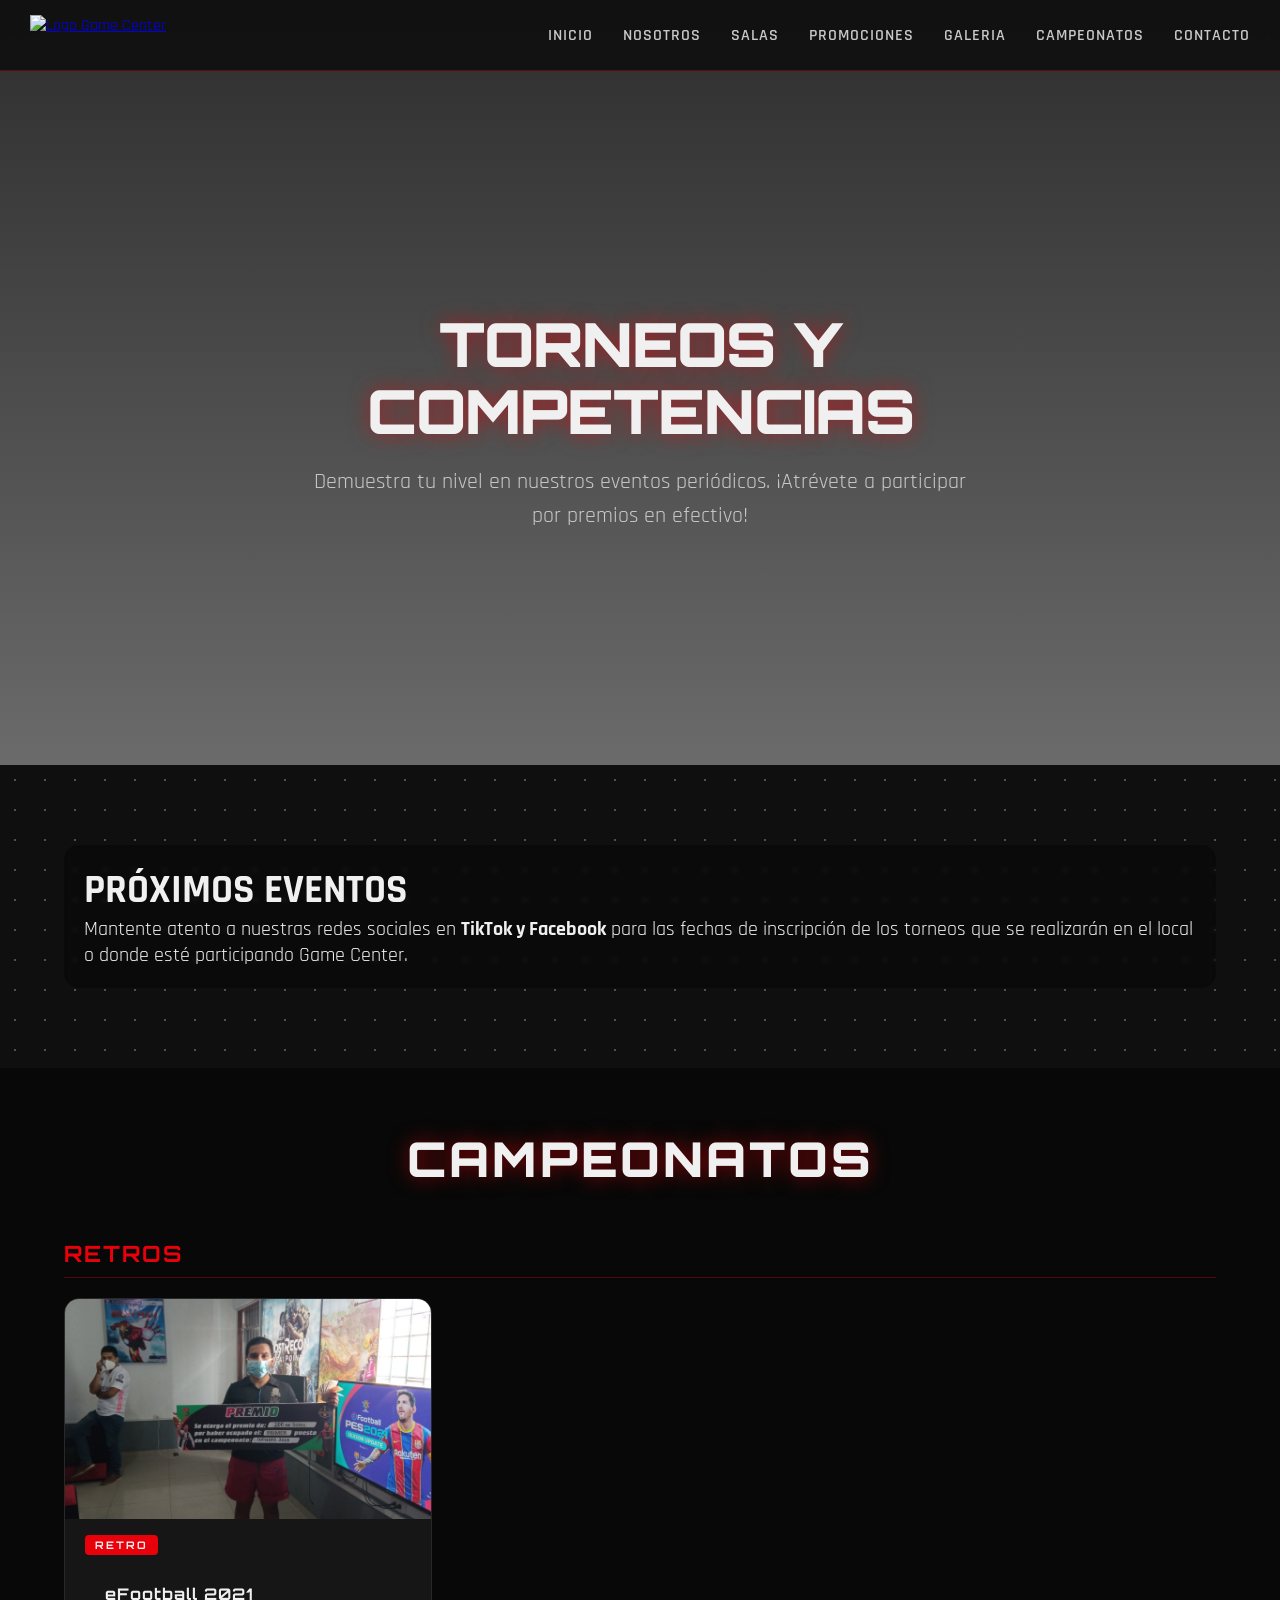
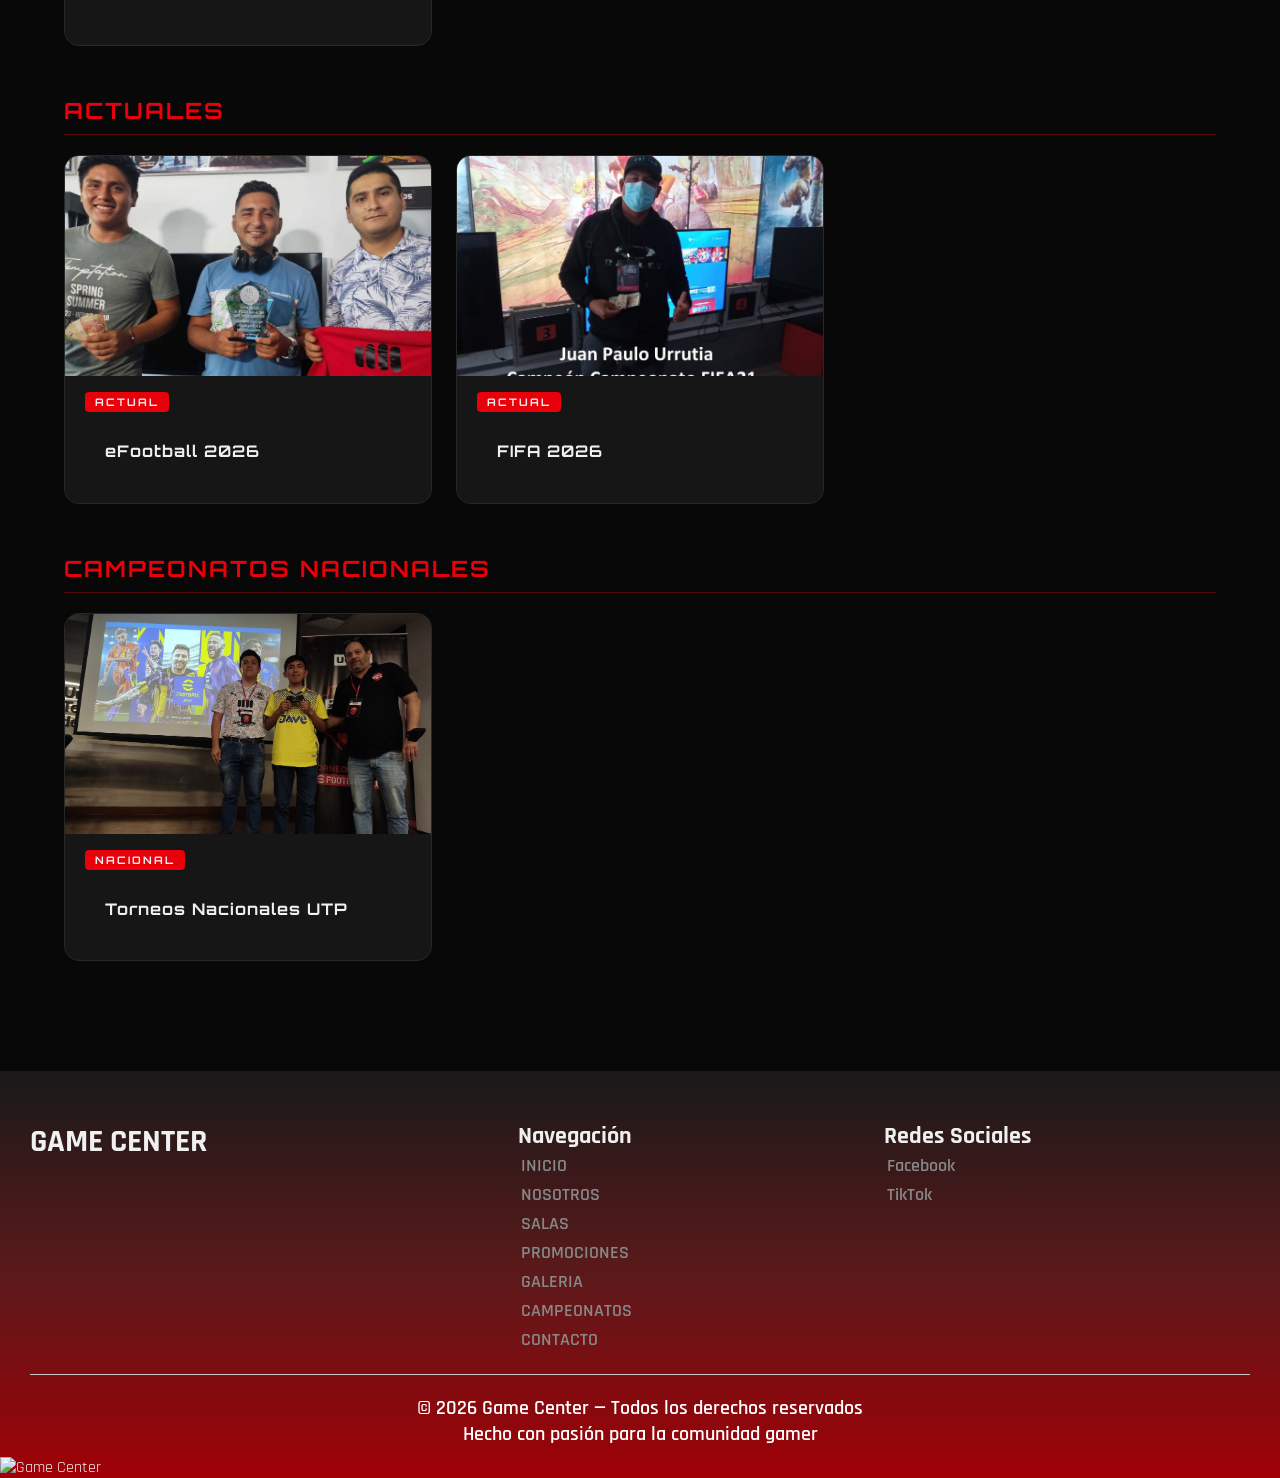
==== commit dde30384: "agregada seccion de maps, correccion css de campeonatos, implementacion de js para el scroll" ====
--- a/campeonatos.html
+++ b/campeonatos.html
@@ -1,141 +1,177 @@
-<!DOCTYPE html>
+<!doctype html>
 <html lang="en">
+  <head>
+    <meta charset="UTF-8" />
+    <meta name="viewport" content="width=device-width, initial-scale=1.0" />
+    <link rel="stylesheet" href="./assets/css/main.css" />
+    <link rel="stylesheet" href="assets/css/campeonatos.css" />
+    <script src="assets/js/agrupamiento.js" defer></script>
+    <script src="assets/js/scroll.js"></script>
+    <title>Campeonatos - GameCenter</title>
+    <link
+      rel="stylesheet"
+      href="https://cdnjs.cloudflare.com/ajax/libs/font-awesome/7.0.1/css/all.min.css"
+    />
+  </head>
 
-<head>
-  <meta charset="UTF-8" />
-  <meta name="viewport" content="width=device-width, initial-scale=1.0" />
-  <link rel="stylesheet" href="./assets/css/main.css" />
-  <link rel="stylesheet" href="assets/css/campeonatos.css">
-  <script src="assets/css/js/agrupamiento.js" defer></script>
-  <title>Campeonatos - GameCenter</title>
-  <link rel="stylesheet" href="https://cdnjs.cloudflare.com/ajax/libs/font-awesome/7.0.1/css/all.min.css">
+  <body>
+    <header class="nav">
+      <div class="nav_contenedor">
+        <div class="nav_izquierda">
+          <a href="/"
+            ><img src="./images/svgs/logo.svg" alt="Logo Game Center"
+          /></a>
+        </div>
+        <nav class="nav_derecha">
+          <div class="menu_toggle">
+            <i class="fa-solid fa-bars"></i>
+          </div>
+          <ul class="nav_contenedor_rutas">
+            <li><a href="index.html">INICIO</a></li>
+            <li><a href="nosotros.html">NOSOTROS</a></li>
+            <li><a href="salas.html">SALAS</a></li>
+            <li><a href="promociones.html">PROMOCIONES</a></li>
+            <li><a href="galeria.html">GALERIA</a></li>
+            <li><a href="campeonatos.html">CAMPEONATOS</a></li>
+            <li><a href="contacto.html">CONTACTO</a></li>
+          </ul>
+        </nav>
+      </div>
+    </header>
 
-</head>
+    <main class="hero_1">
+      <div class="hero_1_text">
+        <h1 class="h_t_intro">TORNEOS Y COMPETENCIAS</h1>
+        <p class="h_sub_intro">
+          Demuestra tu nivel en nuestros eventos periódicos. ¡Atrévete a
+          participar por premios en efectivo!
+        </p>
+      </div>
+    </main>
 
-<body>
-  <header class="nav">
-    <div class="nav_contenedor">
-      <div class="nav_izquierda">
-        <a href="/"><img src="./images/svgs/logo.svg" alt="Logo Game Center" /></a>
-      </div>
-      <nav class="nav_derecha">
-        <div class="menu_toggle">
-          <i class="fa-solid fa-bars"></i>
-        </div>
-        <ul class="nav_contenedor_rutas">
-          <li><a href="index.html">INICIO</a></li>
-          <li><a href="nosotros.html">NOSOTROS</a></li>
-          <li><a href="salas.html">SALAS</a></li>
-          <li><a href="promociones.html">PROMOCIONES</a></li>
-          <li><a href="galeria.html">GALERIA</a></li>
-          <li><a href="campeonatos.html">CAMPEONATOS</a></li>
-          <li><a href="contacto.html">CONTACTO</a></li>
-        </ul>
-      </nav>
-    </div>
-  </header>
-
-  <main class="hero_1">
-    <div class="hero_1_text">
-      <h1>TORNEOS Y COMPETENCIAS</h1>
-      <p>
-        Demuestra tu nivel en nuestros eventos periódicos ¡Ven y atrevete a participar por premios en efectivo!
-      </p>
-    </div>
-  </main>
-
-  <section class="hero_3">
-    <div class="h3_container">
-      <div class="h3_der">
-        <div class="h3_der_text">
-          <h1>PRÓXIMOS EVENTOS</h1>
-          <span>Mantente atento a nuestras redes sociales en <strong>TikTok y Facebook</strong> para las fechas de
-            inscripción de los torneos que se realizarán en el local o donde este participando Game Center</span>
+    <section class="hero_3">
+      <div class="h3_container">
+        <div class="h3_der">
+          <div class="h3_der_text">
+            <h1>PRÓXIMOS EVENTOS</h1>
+            <span>
+              Mantente atento a nuestras redes sociales en
+              <strong>TikTok y Facebook</strong> para las fechas de inscripción
+              de los torneos que se realizarán en el local o donde esté
+              participando Game Center.
+            </span>
+          </div>
         </div>
       </div>
-    </div>
-  </section>
+    </section>
 
-  <section class="campeonatos">
-    <h1 class="camp_titulo">CAMPEONATOS</h1>
-    <div class="camp_categoria">
-      <h2>RETROS</h2>
-      <div class="camp_cards">
-        <div class="camp_card">
-          <img src="./images/campeonatos/1conE21.jpg" alt="eFootball 2021">
-          <h3>eFootball 2021</h3>
-        </div>
-      </div>
-    </div>
+    <section class="campeonatos">
+      <h1 class="camp_titulo">CAMPEONATOS</h1>
 
-    <div class="camp_categoria">
-      <h2>ACTUALES</h2>
-      <div class="camp_cards">
-        <div class="camp_card">
-          <img src="./images/campeonatos/1conE26.jpg" alt="eFootball 2026">
-          <h3>eFootball 2026</h3>
-        </div>
-        <div class="camp_card">
-          <img src="./images/campeonatos/1conFIFA.jpg" alt="FIFA">
-          <h3>FIFA 2026</h3>
-        </div>
-      </div>
-    </div>
-
-    <div class="camp_categoria">
-      <h2>COOPERAMOS EN CAMPEONATOS NACIONALES JUNTO A LA UTP</h2>
-      <div class="camp_cards">
-        <div class="camp_card">
-          <img src="./images/campeonatos/2conUTP.jpg" alt="Campeonato UTP">
-          <h3>Torneos Nacionales UTP</h3>
-        </div>
-      </div>
-    </div>
-
-  </section>
-
-
-
-  <!-- ═══════════ FOOTER ═══════════ -->
-  <footer class="footer">
-    <div class="footer_container">
-      <div class="footer_top">
-        <div class="footer_brand">
-          <h1>GAME CENTER</h1>
-          <p></p>
-        </div>
-
-        <div class="footer_nav">
-          <h2>Navegación</h2>
-          <div class="f_nav_rutas">
-            <a href="index.html">INICIO</a>
-            <a href="nosotros.html">NOSOTROS</a>
-            <a href="salas.html">SALAS</a>
-            <a href="promociones.html">PROMOCIONES</a>
-            <a href="galeria.html">GALERIA</a>
-            <a href="campeonatos.html">CAMPEONATOS</a>
-            <a href="contacto.html">CONTACTO</a>
-          </div>
-        </div>
-
-        <div class="footer_social">
-          <h2>Redes Sociales</h2>
-          <div class="social_links">
-            <a href="https://www.facebook.com/share/1PWC5sHtrt/">Facebook</a>
-            <a href="https://www.tiktok.com/@gamecenterchiclayo?_r=1&_t=ZS-96dxiSJsdGP">TikTok</a>
+      <div class="camp_categoria">
+        <h2>RETROS</h2>
+        <div class="camp_cards">
+          <div class="camp_card">
+            <img
+              src="./images/campeonatos/1conE21.jpg"
+              alt="eFootball 2021"
+              loading="lazy"
+            />
+            <div class="camp_card_info">
+              <span class="camp_badge">RETRO</span>
+              <h3>eFootball 2021</h3>
+            </div>
           </div>
         </div>
       </div>
 
-      <div class="footer_bottom">
-        <p>&copy; 2026 Game Center — Todos los derechos reservados</p>
-        <p>Hecho con pasión para la comunidad gamer</p>
+      <div class="camp_categoria">
+        <h2>ACTUALES</h2>
+        <div class="camp_cards">
+          <div class="camp_card">
+            <img
+              src="./images/campeonatos/1conE26.jpg"
+              alt="eFootball 2026"
+              loading="lazy"
+            />
+            <div class="camp_card_info">
+              <span class="camp_badge">ACTUAL</span>
+              <h3>eFootball 2026</h3>
+            </div>
+          </div>
+          <div class="camp_card">
+            <img
+              src="./images/campeonatos/1conFIFA.jpg"
+              alt="FIFA 2026"
+              loading="lazy"
+            />
+            <div class="camp_card_info">
+              <span class="camp_badge">ACTUAL</span>
+              <h3>FIFA 2026</h3>
+            </div>
+          </div>
+        </div>
       </div>
-    </div>
-    <div class="brand">
-      <img src="./images/svgs/gamecenter.svg" alt="Game Center" />
-    </div>
-  </footer>
-</body>
 
-</html>+      <div class="camp_categoria">
+        <h2>CAMPEONATOS NACIONALES</h2>
+        <div class="camp_cards">
+          <div class="camp_card">
+            <img
+              src="./images/campeonatos/2conUTP.jpg"
+              alt="Campeonato UTP"
+              loading="lazy"
+            />
+            <div class="camp_card_info">
+              <span class="camp_badge">NACIONAL</span>
+              <h3>Torneos Nacionales UTP</h3>
+            </div>
+          </div>
+        </div>
+      </div>
+    </section>
+    <!-- ═══════════ FOOTER ═══════════ -->
+    <footer class="footer">
+      <div class="footer_container">
+        <div class="footer_top">
+          <div class="footer_brand">
+            <h1>GAME CENTER</h1>
+            <p></p>
+          </div>
+
+          <div class="footer_nav">
+            <h2>Navegación</h2>
+            <div class="f_nav_rutas">
+              <a href="index.html">INICIO</a>
+              <a href="nosotros.html">NOSOTROS</a>
+              <a href="salas.html">SALAS</a>
+              <a href="promociones.html">PROMOCIONES</a>
+              <a href="galeria.html">GALERIA</a>
+              <a href="campeonatos.html">CAMPEONATOS</a>
+              <a href="contacto.html">CONTACTO</a>
+            </div>
+          </div>
+
+          <div class="footer_social">
+            <h2>Redes Sociales</h2>
+            <div class="social_links">
+              <a href="https://www.facebook.com/share/1PWC5sHtrt/">Facebook</a>
+              <a
+                href="https://www.tiktok.com/@gamecenterchiclayo?_r=1&_t=ZS-96dxiSJsdGP"
+                >TikTok</a
+              >
+            </div>
+          </div>
+        </div>
+
+        <div class="footer_bottom">
+          <p>&copy; 2026 Game Center — Todos los derechos reservados</p>
+          <p>Hecho con pasión para la comunidad gamer</p>
+        </div>
+      </div>
+      <div class="brand">
+        <img src="./images/svgs/gamecenter.svg" alt="Game Center" />
+      </div>
+    </footer>
+  </body>
+</html>
--- a/assets/css/main.css
+++ b/assets/css/main.css
@@ -16,9 +16,9 @@
 :root {
   --red: #e8000a;
   --red-dark: #a00006;
-  --red-glow: rgba(232, 0, 10, 0.55);
-  --red-tint: rgba(232, 0, 10, 0.08);
-  --red-border: rgba(232, 0, 10, 0.35);
+  --red-glow: #e8000a8c;
+  --red-tint: #e8000a14;
+  --red-border: #e8000a59;
 
   --black: #080808;
   --black-2: #0f0f0f;
@@ -38,6 +38,9 @@
 body {
   background-image: url(../../images/bg_v1.png);
   color: var(--white);
+  background-repeat: no-repeat;
+  background-size: cover;
+  background-position: 0% 100%;
 }
 
 .nav {
@@ -47,7 +50,7 @@
   left: 0;
   z-index: 100;
   border-bottom: solid 1px var(--red-border);
-  background: rgba(8, 8, 8, 0.75);
+  background: #080808bf;
   backdrop-filter: blur(12px);
   display: flex;
   justify-content: center;
@@ -120,9 +123,9 @@
   width: 100%;
   background: linear-gradient(
     180deg,
-    rgba(0, 0, 0, 0.9) 0%,
-    rgba(74, 0, 2, 0.9) 50%,
-    rgb(160, 0, 6) 100%
+    #000000e6 0%,
+    #4a0002e6 50%,
+    #a00006 100%
   );
   position: relative;
 
@@ -258,9 +261,9 @@
   height: 100%;
   background: linear-gradient(
     180deg,
-    rgba(8, 8, 8, 0.85) 0%,
-    rgba(8, 8, 8, 0.7) 60%,
-    rgba(8, 8, 8, 0.6) 100%
+    #080808d9 0%,
+    #080808b3 60%,
+    #08080899 100%
   );
   z-index: 1;
 }
@@ -303,7 +306,7 @@
       font-weight: 900;
       color: var(--white);
       letter-spacing: 2px;
-      text-shadow: 0 0 10px rgba(255, 255, 255, 0.2);
+      text-shadow: 0 0 10px #ffffff33;
     }
   }
 }
@@ -318,8 +321,7 @@
 }
 
 .hero_3 {
-  height: 70vh;
-  background-color: var(--black-3);
+  background-color: var(--black-2);
   background-image: radial-gradient(var(--gray-3) 1px, transparent 1px);
   background-size: 30px 30px;
   position: relative;
@@ -329,14 +331,14 @@
   justify-content: center;
   .h3_container {
     border-radius: 15px;
-    background-color: rgba(0, 0, 0, 0.3);
+    background-color: #0000004d;
     backdrop-filter: blur(2px);
     width: 90%;
     margin: 20px;
     display: flex;
     padding: 15px;
     gap: 35px;
-    transition: all .35s ease;
+    transition: all 0.35s ease;
     .h3_izq {
       display: flex;
       width: 65%;
@@ -348,7 +350,7 @@
       display: block;
       border-radius: 15px;
     }
-    
+
     .h3_der {
       display: flex;
       width: 35%;
@@ -367,14 +369,13 @@
   .h3_container:hover {
     box-shadow:
       0 0 15px var(--red-glow),
-      0 0 35px rgba(232, 0, 10, 0.25),
-      0 10px 30px rgba(0, 0, 0, 0.45);
+      0 0 35px #e8000a40,
+      0 10px 30px #00000073;
 
     transform: translateY(-4px);
     transition: all 0.35s ease;
   }
 }
-
 
 /* ═══════════ RESPONSIVIDAD ═══════════ */
 
@@ -388,7 +389,6 @@
 
 /* RESPONSIVE NAVBAR */
 @media (max-width: 768px) {
-
   .menu_toggle {
     display: block;
   }
@@ -409,22 +409,14 @@
     position: absolute;
     top: 60px;
     right: 0;
-
     background-color: #111;
-
     flex-direction: column;
     align-items: flex-start;
-
     width: 220px;
-
     padding: 20px;
-
     border-radius: 10px;
-
-    box-shadow: 0 0 15px rgba(0,0,0,.4);
-
+    box-shadow: 0 0 15px #00000066;
     display: none !important;
-
     z-index: 999;
   }
 
@@ -505,7 +497,6 @@
 
 /* HERO 3 */
 .hero_3 {
-  min-height: 70vh;
   height: auto;
 
   overflow: visible;
@@ -546,7 +537,6 @@
 }
 
 @media (max-width: 1024px) {
-
   .hero_3 .h3_container {
     width: 95%;
     gap: 24px;
@@ -558,7 +548,6 @@
 }
 
 @media (max-width: 768px) {
-
   .hero_3 .h3_container {
     flex-direction: column;
 
@@ -590,7 +579,6 @@
 }
 
 @media (max-width: 480px) {
-
   .hero_3 .h3_container {
     width: calc(100% - 24px);
 
@@ -639,4 +627,294 @@
   .footer .footer_container .footer_bottom {
     font-size: 13px;
   }
-}+}
+
+.hero_4 {
+  width: 100%;
+  background-color: var(--black-2);
+  .h4_container {
+    max-width: 1300px;
+    margin: 0 auto;
+    padding: 30px 40px;
+    display: flex;
+    flex-direction: column;
+    align-items: center;
+    gap: 24px;
+    @media (max-width: 768px) {
+      padding: 24px 20px;
+      gap: 20px;
+    }
+
+    .h4_texto {
+      h1 {
+        font-family: "Orbitron", sans-serif;
+        font-size: 2.8rem;
+        font-weight: 900;
+        letter-spacing: 3px;
+        color: var(--white);
+        text-align: center;
+
+        @media (max-width: 480px) {
+          font-size: 1.3rem;
+        }
+      }
+    }
+
+    .h4_logos {
+      display: flex;
+      align-items: center;
+      justify-content: center;
+      gap: 40px;
+
+      @media (max-width: 480px) {
+        gap: 24px;
+      }
+
+      img {
+        height: 120px;
+        width: auto;
+        display: block;
+        filter: grayscale(100%) brightness(0.8);
+        transition: filter 0.3s ease;
+
+        &:hover {
+          filter: grayscale(0%) brightness(1);
+        }
+
+        @media (max-width: 480px) {
+          height: 45px;
+        }
+      }
+    }
+  }
+}
+
+.hero_5 {
+  width: 100%;
+  background-color: var(--black-4);
+  .h5_container {
+    max-width: 1300px;
+    margin: 0 auto;
+    padding: 30px 40px;
+    display: flex;
+    flex-direction: column;
+    align-items: center;
+    gap: 24px;
+
+    @media (max-width: 768px) {
+      padding: 24px 20px;
+      gap: 20px;
+    }
+    .h5_logos {
+      display: flex;
+      align-items: center;
+      justify-content: center;
+      gap: 40px;
+      img {
+        height: 120px;
+        width: auto;
+        display: block;
+        filter: grayscale(100%) brightness(0.8);
+        transition: filter 0.3s ease;
+
+        &:hover {
+          filter: grayscale(0%) brightness(1);
+        }
+
+        @media (max-width: 480px) {
+          height: 45px;
+        }
+      }
+    }
+    .h5_texto {
+      h1 {
+        font-family: "Orbitron", sans-serif;
+        font-size: 2.8rem;
+        font-weight: 900;
+        letter-spacing: 3px;
+        color: var(--white);
+        text-align: center;
+        padding-bottom: 15px;
+
+        @media (max-width: 480px) {
+          font-size: 1.3rem;
+        }
+      }
+      p {
+        font-family: "Orbitron", sans-serif;
+        font-size: 1.4rem;
+        font-weight: 500;
+        letter-spacing: 3px;
+        color: var(--white);
+        text-align: center;
+
+        @media (max-width: 480px) {
+          font-size: 1rem;
+        }
+      }
+    }
+  }
+}
+
+.hero_8 {
+  width: 100%;
+  height: 100vh;
+  display: flex;
+  justify-content: center;
+  align-items: center;
+  background-color: var(--black-3);
+
+  @media (max-width: 768px) {
+    height: auto;
+  }
+
+  .h8_container {
+    width: 95%;
+    height: 90vh;
+    border-radius: 20px;
+    display: flex;
+    overflow: hidden;
+
+    @media (max-width: 768px) {
+      flex-direction: column;
+      height: auto;
+      margin: 20px 0;
+    }
+
+    .h8_izq {
+      width: 60%;
+      padding: 50px 60px;
+      background-color: var(--red-dark);
+      display: flex;
+      flex-direction: column;
+      justify-content: center;
+      gap: 24px;
+
+      @media (max-width: 768px) {
+        width: 100%;
+        padding: 40px 24px;
+        order: 1;
+      }
+
+      .etiqueta {
+        font-family: "Orbitron", sans-serif;
+        font-size: 0.85rem;
+        font-weight: 700;
+        letter-spacing: 4px;
+        color: rgba(255, 255, 255, 0.55);
+      }
+
+      h1 {
+        font-family: "Orbitron", sans-serif;
+        font-size: clamp(2rem, 4vw, 4.5rem);
+        font-weight: 900;
+        line-height: 1.1;
+        color: var(--white);
+      }
+
+      .h8_sub {
+        font-size: clamp(1rem, 1.4vw, 1.4rem);
+        color: rgba(255, 255, 255, 0.7);
+        line-height: 1.7;
+        max-width: 520px;
+        font-weight: 500;
+      }
+
+      .h8_btn {
+        display: inline-block;
+        width: fit-content;
+        padding: 16px 32px;
+        background-color: transparent;
+        color: var(--white);
+        font-family: "Orbitron", sans-serif;
+        font-size: 0.85rem;
+        font-weight: 900;
+        letter-spacing: 1px;
+        text-decoration: none;
+        border-radius: 8px;
+        border: 2px solid var(--white);
+        transition:
+          background-color 0.3s ease,
+          color 0.3s ease;
+
+        &:hover {
+          background-color: var(--white);
+          color: var(--red-dark);
+        }
+
+        @media (max-width: 768px) {
+          width: 100%;
+          text-align: center;
+        }
+      }
+    }
+
+    .h8_der {
+      width: 40%;
+      background-color: var(--black-4);
+
+      @media (max-width: 768px) {
+        width: 100%;
+        order: 2;
+      }
+
+      .h8_der_container {
+        display: grid;
+        grid-template-rows: repeat(auto-fit, 1fr);
+        height: 100%;
+
+        @media (max-width: 768px) {
+          grid-template-rows: unset;
+          grid-template-columns: 1fr;
+        }
+
+        .h8_card {
+          display: flex;
+          flex-direction: column;
+          justify-content: center;
+          padding: 0 40px;
+          border-bottom: 1px solid var(--gray);
+          transition: background-color 0.3s ease;
+
+          &:last-child {
+            border-bottom: none;
+          }
+
+          &:hover {
+            background-color: var(--gray);
+          }
+
+          @media (max-width: 768px) {
+            padding: 28px 24px;
+          }
+
+          h3 {
+            font-family: "Orbitron", sans-serif;
+            font-size: 1.25rem;
+            font-weight: 700;
+            letter-spacing: 3px;
+            color: var(--red);
+            margin-bottom: 10px;
+          }
+
+          p,
+          a {
+            font-size: clamp(1rem, 1.3vw, 1.3rem);
+            color: var(--white-2);
+            line-height: 1.6;
+            text-decoration: none;
+            transition: color 0.2s ease;
+          }
+
+          strong {
+            color: var(--white);
+          }
+
+          a:hover {
+            color: var(--white);
+          }
+        }
+      }
+    }
+  }
+}
--- a/assets/css/campeonatos.css
+++ b/assets/css/campeonatos.css
@@ -1,107 +1,129 @@
-/* CAMPEONATOS */
+/* ═══════════ CAMPEONATOS ═══════════ */
 
 .campeonatos {
   width: 100%;
   padding: 60px 0;
+  background-color: var(--black);
 }
 
 .camp_titulo {
+  font-family: "Orbitron", sans-serif;
   text-align: center;
   font-size: 3rem;
+  font-weight: 900;
+  letter-spacing: 3px;
+  text-shadow: 0 0 20px var(--red-glow);
   margin-bottom: 50px;
+
+  @media (max-width: 768px) {
+    font-size: 2.3rem;
+  }
+
+  @media (max-width: 480px) {
+    font-size: 1.8rem;
+    letter-spacing: 1px;
+  }
 }
 
 .camp_categoria {
   width: 90%;
   margin: 0 auto 50px auto;
-}
 
-.camp_categoria h2 {
-  font-size: 2rem;
-  margin-bottom: 10px;
-  margin-top: 50px;
+  @media (max-width: 480px) {
+    width: calc(100% - 24px);
+  }
+
+  h2 {
+    font-family: "Orbitron", sans-serif;
+    font-size: 1.4rem;
+    font-weight: 700;
+    letter-spacing: 2px;
+    color: var(--red);
+    margin-bottom: 20px;
+    margin-top: 50px;
+    padding-bottom: 10px;
+    border-bottom: 1px solid var(--red-border);
+
+    @media (max-width: 768px) {
+      font-size: 1.2rem;
+    }
+
+    @media (max-width: 480px) {
+      font-size: 1rem;
+    }
+  }
 }
 
 .camp_cards {
-  display: flex;
-  gap: 30px;
-  flex-wrap: wrap;
+  display: grid;
+  grid-template-columns: repeat(auto-fill, minmax(280px, 1fr));
+  gap: 24px;
+
+  @media (max-width: 480px) {
+    grid-template-columns: 1fr;
+  }
 }
 
 .camp_card {
-  flex: 1 1 300px;
-
-  background-color: rgba(0,0,0,.4);
-
+  background-color: var(--black-3);
+  border: 1px solid var(--gray);
   border-radius: 15px;
-
   overflow: hidden;
-
-  transition: .3s ease;
-
   display: flex;
   flex-direction: column;
+  transition: transform 0.3s ease, box-shadow 0.3s ease, border-color 0.3s ease;
+
+  &:hover {
+    transform: translateY(-5px);
+    border-color: var(--red-border);
+    box-shadow:
+      0 0 15px var(--red-glow),
+      0 0 35px rgba(232, 0, 10, 0.25),
+      0 10px 30px rgba(0, 0, 0, 0.5);
+  }
+
+  img {
+    width: 100%;
+    height: 220px;
+    object-fit: cover;
+    display: block;
+    transition: transform 0.4s ease;
+  }
+
+  &:hover img {
+    transform: scale(1.04);
+  }
+
+  h3 {
+    font-family: "Orbitron", sans-serif;
+    font-size: 1rem;
+    font-weight: 700;
+    letter-spacing: 1px;
+    padding: 20px;
+    color: var(--white);
+    line-height: 1.4;
+
+    @media (max-width: 480px) {
+      font-size: 0.9rem;
+    }
+  }
+}
+.camp_card_info {
+  padding: 16px 20px 20px;
+  display: flex;
+  flex-direction: column;
+  gap: 8px;
 }
 
-.camp_card:hover {
-  transform: translateY(-5px);
-
-  box-shadow:
-    0 0 15px var(--red-glow),
-    0 0 35px rgba(232,0,10,.25);
-}
-
-.camp_card img {
-  width: 100%;
-  height: 250px;
-  display: block;
-}
-
-.camp_card h3 {
-  padding: 20px;
-  font-size: 1.5rem;
-}
-
-/* RESPONSIVE */
-
-@media (max-width: 768px) {
-
-  .camp_titulo {
-    font-size: 2.3rem;
-  }
-
-  .camp_categoria h2 {
-    font-size: 1.5rem;
-  }
-
-  .camp_cards {
-    flex-direction: column;
-  }
-
-  .camp_card img {
-    height: 250px;
-  }
-}
-
-@media (max-width: 480px) {
-
-  .camp_titulo {
-    font-size: 1.8rem;
-  }
-
-  .camp_categoria {
-    width: calc(100% - 24px);
-  }
-
-  .camp_categoria h2 {
-    font-size: 1.2rem;
-  }
-
-  .camp_card h3 {
-    font-size: 1.1rem;
-  }
-
-  .camp_card img {
-    height: 180px;
-  }
+.camp_badge {
+  display: inline-block;
+  width: fit-content;
+  background-color: var(--red);
+  color: var(--white);
+  font-family: "Orbitron", sans-serif;
+  font-size: 0.65rem;
+  font-weight: 700;
+  letter-spacing: 2px;
+  padding: 3px 10px;
+  border-radius: 4px;
 }
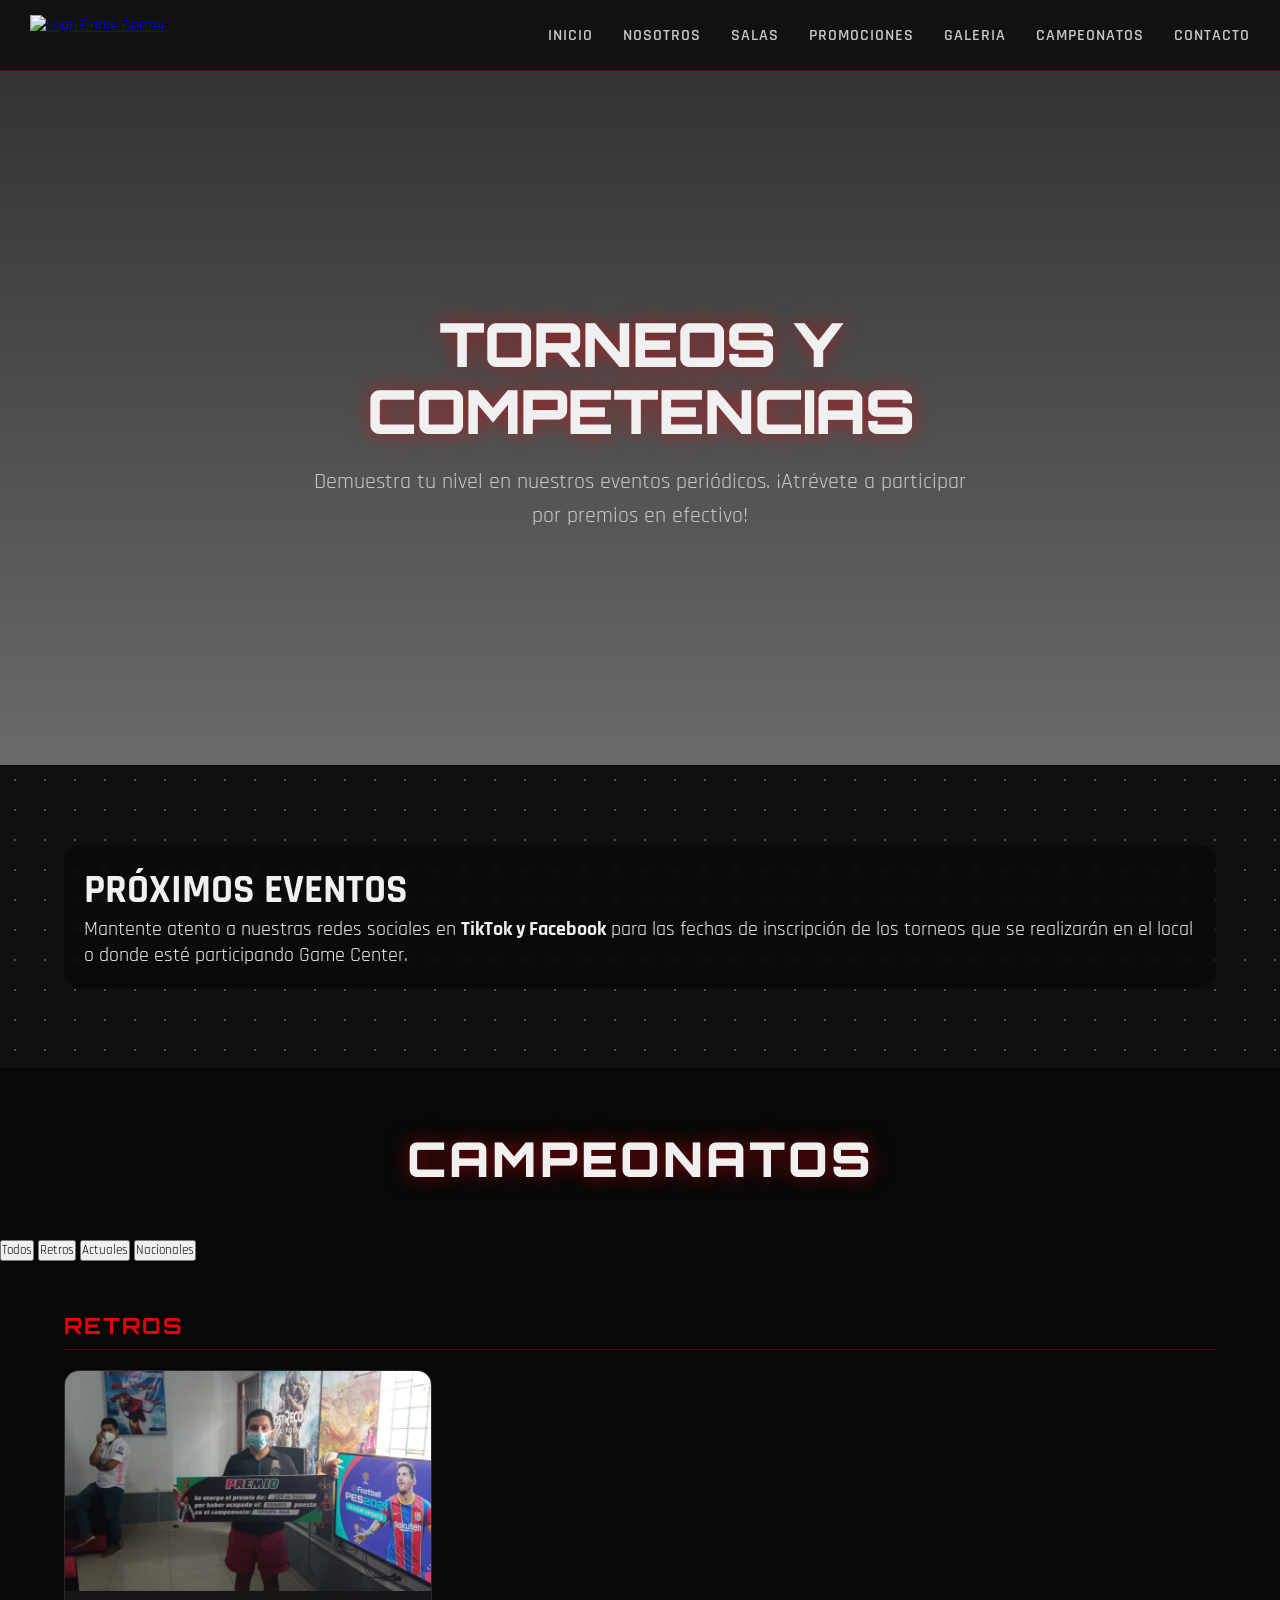
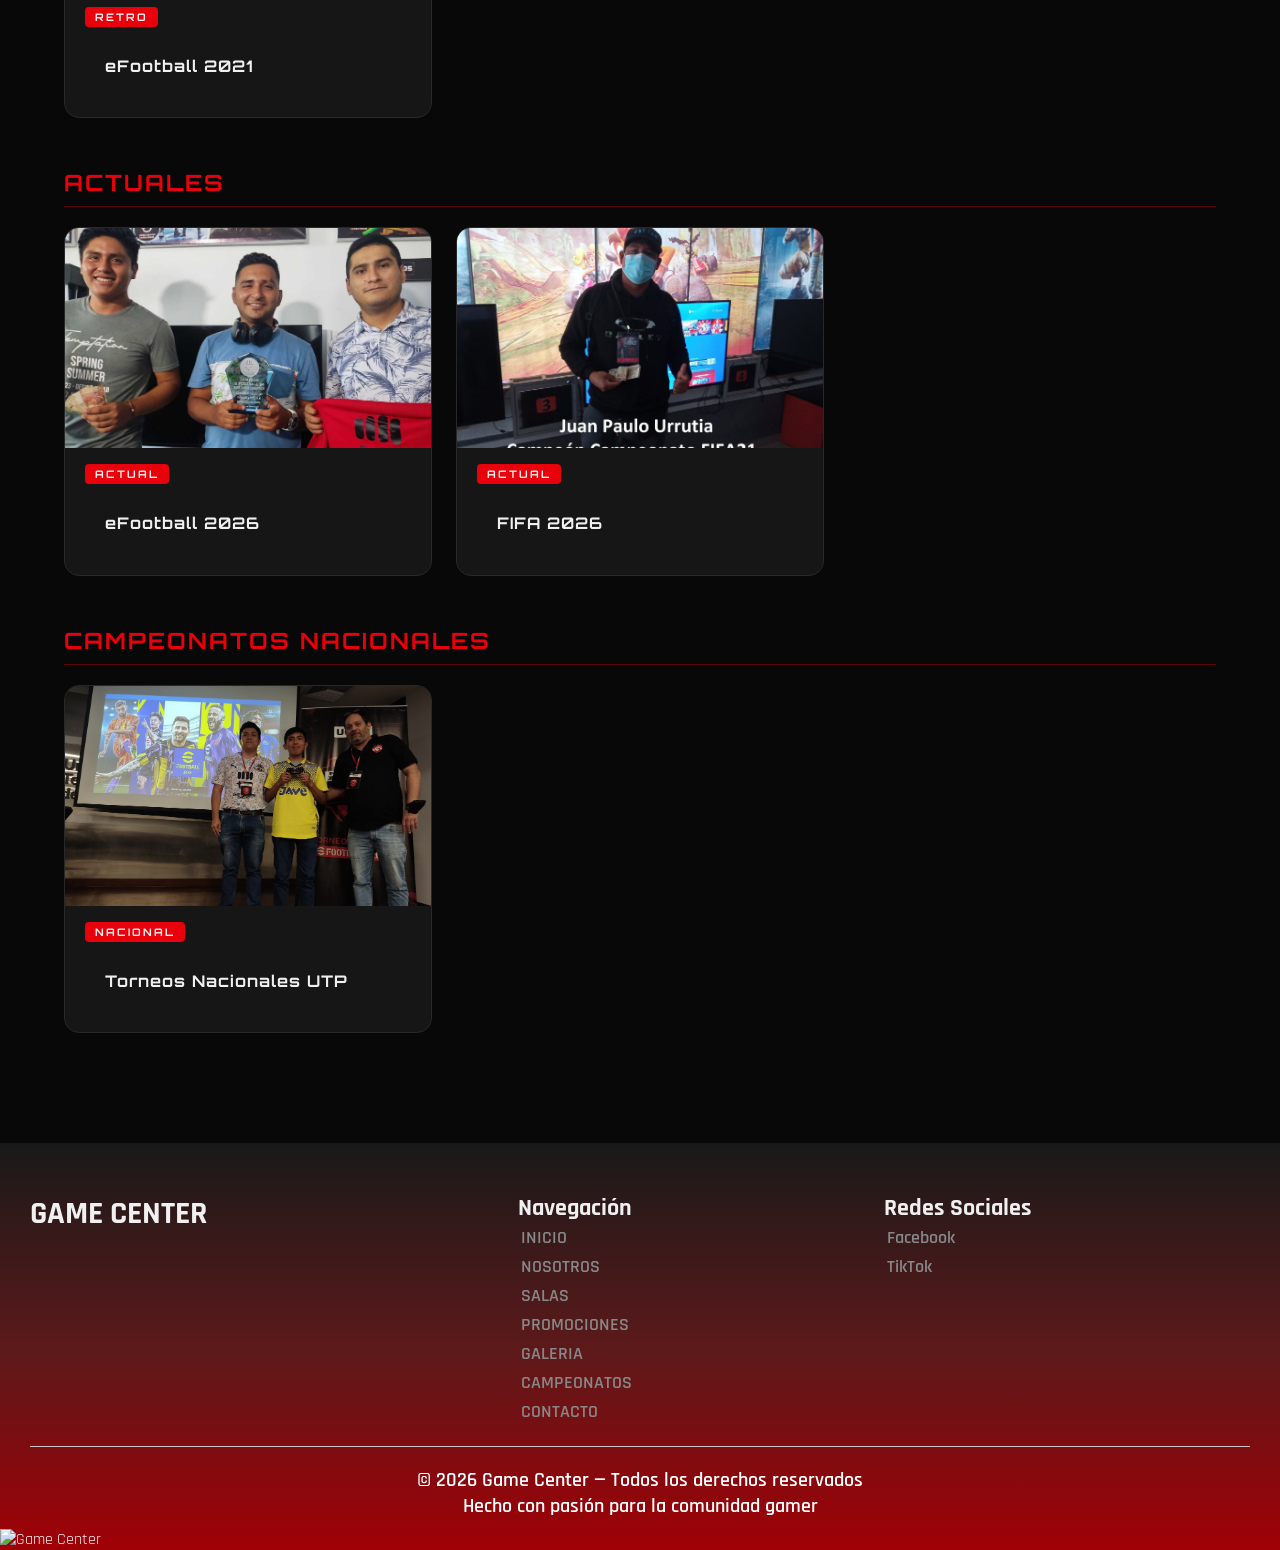
==== commit e227c579: "redes sociales ventana nueva" ====
--- a/campeonatos.html
+++ b/campeonatos.html
@@ -1,177 +1,168 @@
 <!doctype html>
 <html lang="en">
-  <head>
-    <meta charset="UTF-8" />
-    <meta name="viewport" content="width=device-width, initial-scale=1.0" />
-    <link rel="stylesheet" href="./assets/css/main.css" />
-    <link rel="stylesheet" href="assets/css/campeonatos.css" />
-    <script src="assets/js/agrupamiento.js" defer></script>
-    <script src="assets/js/scroll.js"></script>
-    <title>Campeonatos - GameCenter</title>
-    <link
-      rel="stylesheet"
-      href="https://cdnjs.cloudflare.com/ajax/libs/font-awesome/7.0.1/css/all.min.css"
-    />
-  </head>
 
-  <body>
-    <header class="nav">
-      <div class="nav_contenedor">
-        <div class="nav_izquierda">
-          <a href="/"
-            ><img src="./images/svgs/logo.svg" alt="Logo Game Center"
-          /></a>
+<head>
+  <meta charset="UTF-8" />
+  <meta name="viewport" content="width=device-width, initial-scale=1.0" />
+  <link rel="stylesheet" href="./assets/css/main.css" />
+  <link rel="stylesheet" href="assets/css/campeonatos.css" />
+  <script
+      src="https://unpkg.com/lenis@1.3.11/dist/lenis.min.js"
+      defer
+    ></script>
+  <script src="assets/js/agrupamiento.js" defer></script>
+  <script src="assets/js/campeonatos.js" defer></script>
+  <script src="assets/js/scroll.js" defer></script>
+  <title>Campeonatos - GameCenter</title>
+  <link rel="stylesheet" href="https://cdnjs.cloudflare.com/ajax/libs/font-awesome/6.5.2/css/all.min.css" />
+</head>
+
+<body>
+  <header class="nav">
+    <div class="nav_contenedor">
+      <div class="nav_izquierda">
+        <a href="/"><img src="./images/svgs/logo.svg" alt="Logo Game Center" /></a>
+      </div>
+      <nav class="nav_derecha">
+        <div class="menu_toggle">
+          <i class="fa-solid fa-bars"></i>
         </div>
-        <nav class="nav_derecha">
-          <div class="menu_toggle">
-            <i class="fa-solid fa-bars"></i>
-          </div>
-          <ul class="nav_contenedor_rutas">
-            <li><a href="index.html">INICIO</a></li>
-            <li><a href="nosotros.html">NOSOTROS</a></li>
-            <li><a href="salas.html">SALAS</a></li>
-            <li><a href="promociones.html">PROMOCIONES</a></li>
-            <li><a href="galeria.html">GALERIA</a></li>
-            <li><a href="campeonatos.html">CAMPEONATOS</a></li>
-            <li><a href="contacto.html">CONTACTO</a></li>
-          </ul>
-        </nav>
+        <ul class="nav_contenedor_rutas">
+          <li><a href="index.html">INICIO</a></li>
+          <li><a href="nosotros.html">NOSOTROS</a></li>
+          <li><a href="salas.html">SALAS</a></li>
+          <li><a href="promociones.html">PROMOCIONES</a></li>
+          <li><a href="galeria.html">GALERIA</a></li>
+          <li><a href="campeonatos.html">CAMPEONATOS</a></li>
+          <li><a href="contacto.html">CONTACTO</a></li>
+        </ul>
+      </nav>
+    </div>
+  </header>
+
+  <main class="hero_1">
+    <div class="hero_1_text">
+      <h1 class="h_t_intro">TORNEOS Y COMPETENCIAS</h1>
+      <p class="h_sub_intro">
+        Demuestra tu nivel en nuestros eventos periódicos. ¡Atrévete a
+        participar por premios en efectivo!
+      </p>
+    </div>
+  </main>
+
+  <section class="hero_3">
+    <div class="h3_container">
+      <div class="h3_der">
+        <div class="h3_der_text">
+          <h1>PRÓXIMOS EVENTOS</h1>
+          <span>
+            Mantente atento a nuestras redes sociales en
+            <strong>TikTok y Facebook</strong> para las fechas de inscripción
+            de los torneos que se realizarán en el local o donde esté
+            participando Game Center.
+          </span>
+        </div>
       </div>
-    </header>
+    </div>
+  </section>
 
-    <main class="hero_1">
-      <div class="hero_1_text">
-        <h1 class="h_t_intro">TORNEOS Y COMPETENCIAS</h1>
-        <p class="h_sub_intro">
-          Demuestra tu nivel en nuestros eventos periódicos. ¡Atrévete a
-          participar por premios en efectivo!
-        </p>
-      </div>
-    </main>
+  <section class="campeonatos">
+    <h1 class="camp_titulo">CAMPEONATOS</h1>
+    <div class="camp_filtros">
 
-    <section class="hero_3">
-      <div class="h3_container">
-        <div class="h3_der">
-          <div class="h3_der_text">
-            <h1>PRÓXIMOS EVENTOS</h1>
-            <span>
-              Mantente atento a nuestras redes sociales en
-              <strong>TikTok y Facebook</strong> para las fechas de inscripción
-              de los torneos que se realizarán en el local o donde esté
-              participando Game Center.
-            </span>
+      <button class="btn_filter active" data-filter="all">Todos</button>
+      <button class="btn_filter" data-filter="retro">Retros</button>
+      <button class="btn_filter" data-filter="actual">Actuales</button>
+      <button class="btn_filter" data-filter="nacional">Nacionales</button>
+
+    </div>
+
+    <div class="camp_categoria">
+      <h2>RETROS</h2>
+      <div class="camp_cards">
+        <div class="camp_card" data-categoria="retro">
+          <img src="./images/campeonatos/1conE21.jpg" alt="eFootball 2021" loading="lazy" />
+          <div class="camp_card_info">
+            <span class="camp_badge">RETRO</span>
+            <h3>eFootball 2021</h3>
           </div>
         </div>
       </div>
-    </section>
+    </div>
 
-    <section class="campeonatos">
-      <h1 class="camp_titulo">CAMPEONATOS</h1>
+    <div class="camp_categoria">
+      <h2>ACTUALES</h2>
+      <div class="camp_cards">
+        <div class="camp_card" data-categoria="actual">
+          <img src="./images/campeonatos/1conE26.jpg" alt="eFootball 2026" loading="lazy" />
+          <div class="camp_card_info">
+            <span class="camp_badge">ACTUAL</span>
+            <h3>eFootball 2026</h3>
+          </div>
+        </div>
+        <div class="camp_card" data-categoria="actual">
+          <img src="./images/campeonatos/1conFIFA.jpg" alt="FIFA 2026" loading="lazy" />
+          <div class="camp_card_info">
+            <span class="camp_badge">ACTUAL</span>
+            <h3>FIFA 2026</h3>
+          </div>
+        </div>
+      </div>
+    </div>
 
-      <div class="camp_categoria">
-        <h2>RETROS</h2>
-        <div class="camp_cards">
-          <div class="camp_card">
-            <img
-              src="./images/campeonatos/1conE21.jpg"
-              alt="eFootball 2021"
-              loading="lazy"
-            />
-            <div class="camp_card_info">
-              <span class="camp_badge">RETRO</span>
-              <h3>eFootball 2021</h3>
-            </div>
+    <div class="camp_categoria">
+      <h2>CAMPEONATOS NACIONALES</h2>
+      <div class="camp_cards">
+        <div class="camp_card" data-categoria="nacional">
+          <img src="./images/campeonatos/2conUTP.jpg" alt="Campeonato UTP" loading="lazy" />
+          <div class="camp_card_info">
+            <span class="camp_badge">NACIONAL</span>
+            <h3>Torneos Nacionales UTP</h3>
+          </div>
+        </div>
+      </div>
+    </div>
+  </section>
+  <!-- ═══════════ FOOTER ═══════════ -->
+  <footer class="footer">
+    <div class="footer_container">
+      <div class="footer_top">
+        <div class="footer_brand">
+          <h1>GAME CENTER</h1>
+          <p></p>
+        </div>
+
+        <div class="footer_nav">
+          <h2>Navegación</h2>
+          <div class="f_nav_rutas">
+            <a href="index.html">INICIO</a>
+            <a href="nosotros.html">NOSOTROS</a>
+            <a href="salas.html">SALAS</a>
+            <a href="promociones.html">PROMOCIONES</a>
+            <a href="galeria.html">GALERIA</a>
+            <a href="campeonatos.html">CAMPEONATOS</a>
+            <a href="contacto.html">CONTACTO</a>
+          </div>
+        </div>
+
+        <div class="footer_social">
+          <h2>Redes Sociales</h2>
+          <div class="social_links">
+            <a href="https://www.facebook.com/share/1PWC5sHtrt/" target="_blank" rel="noopener noreferrer">Facebook</a>
+            <a href="https://www.tiktok.com/@gamecenterchiclayo?_r=1&_t=ZS-96dxiSJsdGP" target="_blank" rel="noopener noreferrer">TikTok</a>
           </div>
         </div>
       </div>
 
-      <div class="camp_categoria">
-        <h2>ACTUALES</h2>
-        <div class="camp_cards">
-          <div class="camp_card">
-            <img
-              src="./images/campeonatos/1conE26.jpg"
-              alt="eFootball 2026"
-              loading="lazy"
-            />
-            <div class="camp_card_info">
-              <span class="camp_badge">ACTUAL</span>
-              <h3>eFootball 2026</h3>
-            </div>
-          </div>
-          <div class="camp_card">
-            <img
-              src="./images/campeonatos/1conFIFA.jpg"
-              alt="FIFA 2026"
-              loading="lazy"
-            />
-            <div class="camp_card_info">
-              <span class="camp_badge">ACTUAL</span>
-              <h3>FIFA 2026</h3>
-            </div>
-          </div>
-        </div>
+      <div class="footer_bottom">
+        <p>&copy; 2026 Game Center — Todos los derechos reservados</p>
+        <p>Hecho con pasión para la comunidad gamer</p>
       </div>
+    </div>
+    <div class="brand">
+      <img src="./images/svgs/gamecenter.svg" alt="Game Center" />
+    </div>
+  </footer>
+</body>
 
-      <div class="camp_categoria">
-        <h2>CAMPEONATOS NACIONALES</h2>
-        <div class="camp_cards">
-          <div class="camp_card">
-            <img
-              src="./images/campeonatos/2conUTP.jpg"
-              alt="Campeonato UTP"
-              loading="lazy"
-            />
-            <div class="camp_card_info">
-              <span class="camp_badge">NACIONAL</span>
-              <h3>Torneos Nacionales UTP</h3>
-            </div>
-          </div>
-        </div>
-      </div>
-    </section>
-    <!-- ═══════════ FOOTER ═══════════ -->
-    <footer class="footer">
-      <div class="footer_container">
-        <div class="footer_top">
-          <div class="footer_brand">
-            <h1>GAME CENTER</h1>
-            <p></p>
-          </div>
-
-          <div class="footer_nav">
-            <h2>Navegación</h2>
-            <div class="f_nav_rutas">
-              <a href="index.html">INICIO</a>
-              <a href="nosotros.html">NOSOTROS</a>
-              <a href="salas.html">SALAS</a>
-              <a href="promociones.html">PROMOCIONES</a>
-              <a href="galeria.html">GALERIA</a>
-              <a href="campeonatos.html">CAMPEONATOS</a>
-              <a href="contacto.html">CONTACTO</a>
-            </div>
-          </div>
-
-          <div class="footer_social">
-            <h2>Redes Sociales</h2>
-            <div class="social_links">
-              <a href="https://www.facebook.com/share/1PWC5sHtrt/">Facebook</a>
-              <a
-                href="https://www.tiktok.com/@gamecenterchiclayo?_r=1&_t=ZS-96dxiSJsdGP"
-                >TikTok</a
-              >
-            </div>
-          </div>
-        </div>
-
-        <div class="footer_bottom">
-          <p>&copy; 2026 Game Center — Todos los derechos reservados</p>
-          <p>Hecho con pasión para la comunidad gamer</p>
-        </div>
-      </div>
-      <div class="brand">
-        <img src="./images/svgs/gamecenter.svg" alt="Game Center" />
-      </div>
-    </footer>
-  </body>
-</html>
+</html>
--- a/assets/css/main.css
+++ b/assets/css/main.css
@@ -756,6 +756,60 @@
   }
 }
 
+.hero_6 {
+  padding: 8rem 2rem;
+  background-color: var(--black-2);
+  .h6_container {
+    max-width: 1200px;
+    margin: 0 auto;
+    .h6_carrusel {
+      display: grid;
+      grid-template-columns: repeat(3, 1fr);
+      gap: 2rem;
+
+      .h6_contadores {
+        text-align: center;
+        padding: 2rem;
+        border: 1px solid var(--red-border);
+        background: rgba(255, 255, 255, 0.03);
+        backdrop-filter: blur(10px);
+        border-radius: 16px;
+        transition: all 0.3s ease;
+        color: var(--white-2);
+
+        &:hover {
+          border-color: var(--red);
+          box-shadow: 0 0 30px var(--red-glow);
+        }
+
+        h1 {
+          margin-bottom: 0.3em;
+          font-size: clamp(3rem, 6vw, 5rem);
+          font-family: "Orbitron", sans-serif;
+          color: var(--red);
+          text-shadow: 0 0 20px var(--red-glow);
+        }
+
+        h3 {
+          font-size: 1.2rem;
+          letter-spacing: 2px;
+          color: var(--white-2);
+        }
+      }
+    }
+  }
+}
+
+@media (max-width: 768px) {
+  .hero_6 {
+    .h6_container {
+      .h6_carrusel {
+        grid-template-columns: 1fr;
+      }
+    }
+  }
+}
+
 .hero_8 {
   width: 100%;
   height: 100vh;
